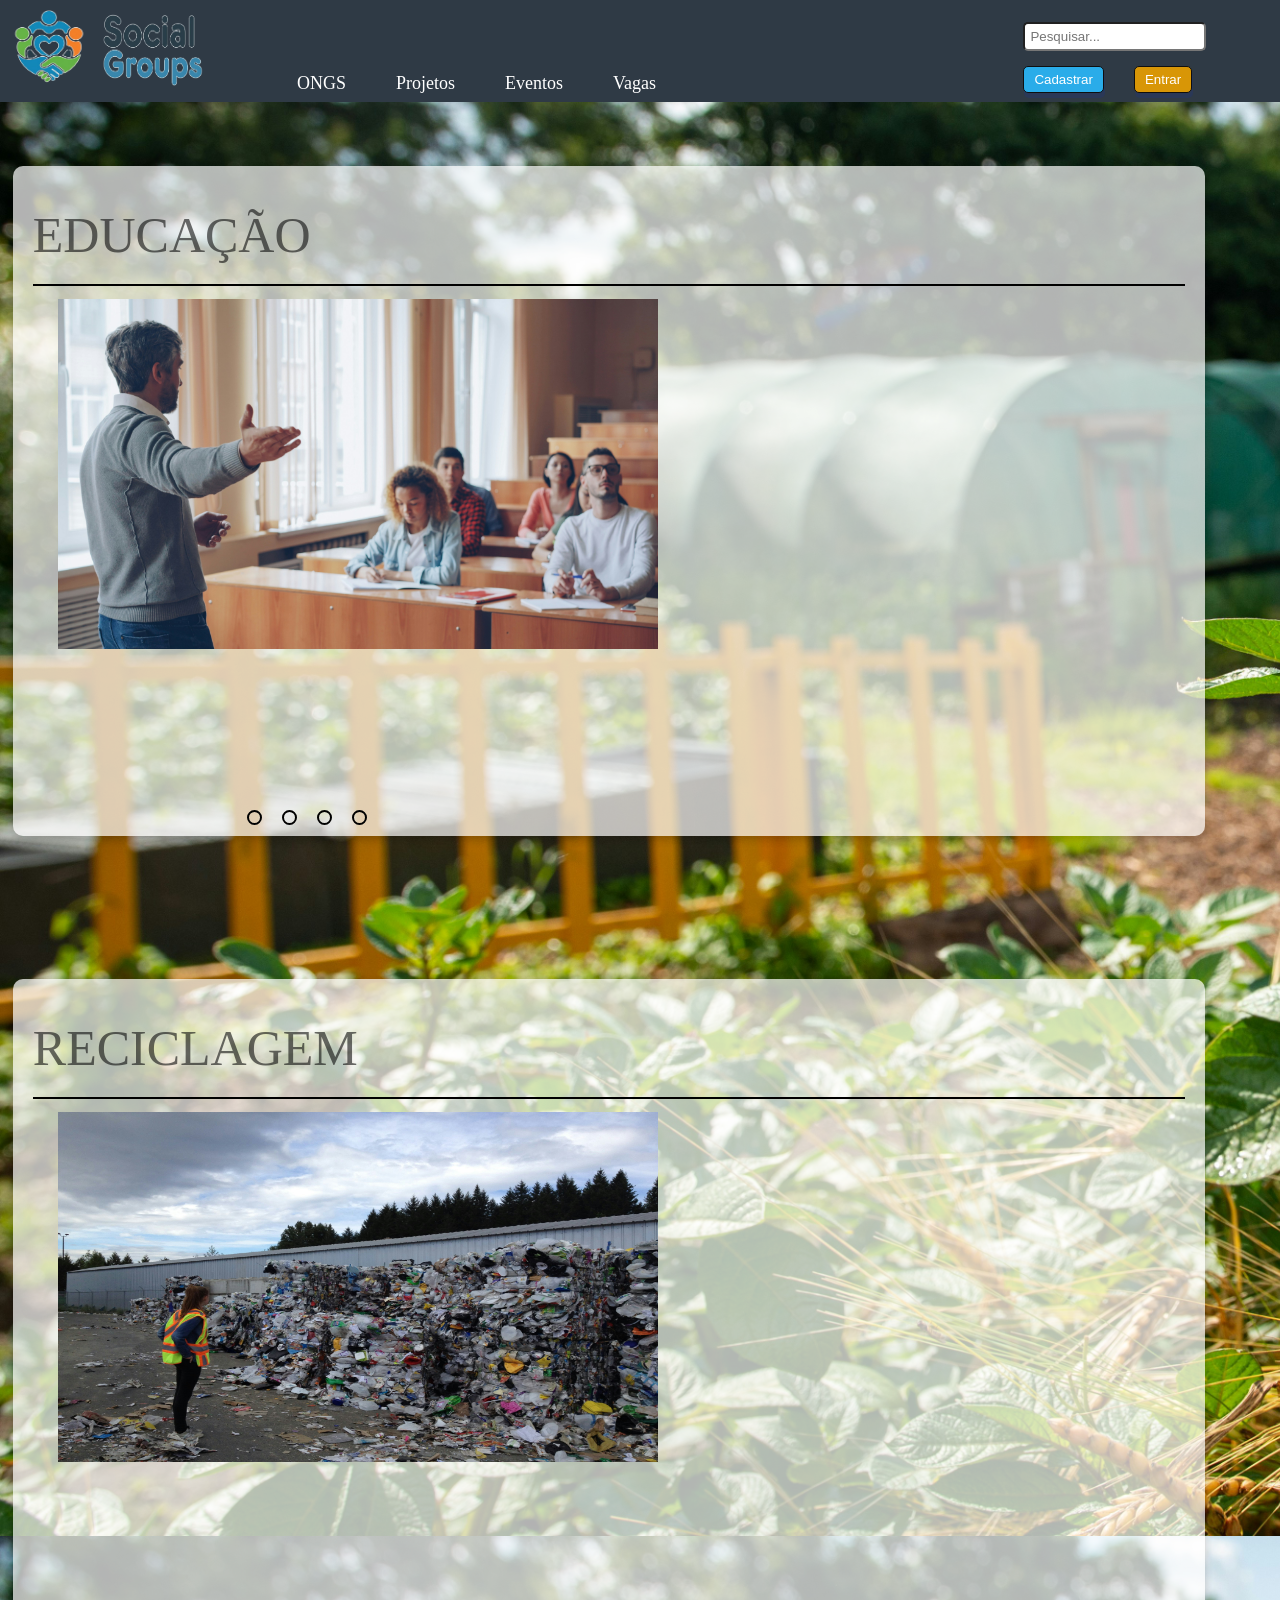
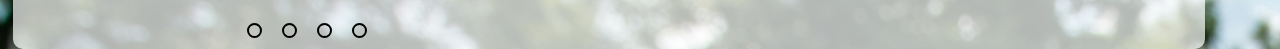
==== index.html @ 815abd20 "add as paginas de Ong e User já fiz o cadastro de Ong e user e direcionei para cada pagina respectiv" ====
<!DOCTYPE html>
<html lang="pt-BR">

<head>

    <meta charset="UTF-8">
    <meta name="viewport" content="width=device-width, initial-scale=1.0">
    <title>SocialGroups - Home</title>
    <link rel="stylesheet" href="css/style.css">
    <link rel="stylesheet" href="https://cdnjs.cloudflare.com/ajax/libs/animate.css/4.1.1/animate.min.css" />
    

</head>

<body>

    <!----------------------------- Header e Nav bar abaixo junto das logos e informações!!!------------------------------------------>

    <header>

        <nav class="topo">

            <img src="imagens/logo com borda.png" height="120px" width="95px" class="logo">
            <img src="imagens/logo escrita.png" height="90px" width="110px" class="logoescrita">

            <div class="informações">
                <ul class="lista">

                    <li><a href="Pages/ongs.html"> ONGS </a></li>
                    <li><a href="Pages/projetos.html"> Projetos </a></li>
                    <li><a href="Pages/eventos.html"> Eventos </a></li>
                    <li><a href="Pages/vagas.html"> Vagas </a></li>

                </ul>
            </div>

            <section class="barra-pesquisa">

                <input type="text" placeholder="Pesquisar..." id="pesquisa">

            </section>

            <!----------------------------- Header e Nav bar abaixo junto dos botões------------------------------------------>

            <div class="areaUsuario">

                <button class="Cadastrar" onclick="window.location.href='Pages/Cadastro.html'">Cadastrar</button>
                <button class="Entrar" onclick="window.location.href='Pages/Login.html'">Entrar</button>


            </div>

        </nav>

    </header>

    <!----------------------------- Conteudo Main abaixo junto com os slides!!!------------------------------------------>


    <main>

        <div class="conteudo">

            <p class="brilho"> Educação </p>

            <div id="bordainterna"> </div>



            <!--------radio buttons abaixo----------->

            <!--------Slides abaixo - Educação ----------->

            <div class="slider">


                <div class="Slides">


            <!--------radio buttons abaixo----------->       
            
                <input type="radio" name="radio-btn" id="radio1" checked>
                <input type="radio" name="radio-btn" id="radio2">
                <input type="radio" name="radio-btn" id="radio3">
                <input type="radio" name="radio-btn" id="radio4">


                    <div class="slide first">
                        <img src="imagens/educação slide.jpg" onclick="window.location.href='Pages/Educação.html'">
                    </div>

                    <div class="slide">
                        <img src="imagens/educação slide 2.jpg">
                    </div>

                    <div class="slide">
                        <img src="imagens/educação slide 3.jpg">
                    </div>

                    <div class="slide">
                        <img src="imagens/educação slide 4.jpg">
                    </div>

                </div>
            </div>

        


            

            <div class="auto-navigation">

                <div class="auto-btn1"></div>
                <div class="auto-btn2"></div>
                <div class="auto-btn3"></div>
                <div class="auto-btn4"></div>

            </div>

        </div>

        <div class="manual-navigation">

            <label for="radio1" class="manual-btn"></label>
            <label for="radio2" class="manual-btn"></label>
            <label for="radio3" class="manual-btn"></label>
            <label for="radio4" class="manual-btn"></label>

        </div>

        </div>
    </div>

            <!--------fim dos Slides acima -Educação----------->



            <!--------começo dos Slides abaixo -Reciclagem----------->
            
                <div class="conteudo2">

            <p class="brilho"> Reciclagem </p>

            <div id="bordainterna"> </div>




            <div class="slider">


                <div class="Slides">


            <!--------radio buttons abaixo----------->       
            
                <input type="radio" name="radio-btn" id="radio5" checked>
                <input type="radio" name="radio-btn" id="radio6">
                <input type="radio" name="radio-btn" id="radio7">
                <input type="radio" name="radio-btn" id="radio8">


                    <div class="slide first">
                        <img src="imagens/reciclagem 1.jpg" onclick="window.location.href='Pages/Educação.html'">
                    </div>

                    <div class="slide">
                        <img src="imagens/reciclagem 2.jpg">
                    </div>

                    <div class="slide">
                        <img src="imagens/reciclagem 3.jpg">
                    </div>

                    <div class="slide">
                        <img src="imagens/reciclagem 4.jpg">
                    </div>

                </div>
            </div>

        


            

            <div class="auto-navigation">

                <div class="auto-btn1"></div>
                <div class="auto-btn2"></div>
                <div class="auto-btn3"></div>
                <div class="auto-btn4"></div>

            </div>

        </div>

        <div class="manual-navigation2">

            <label for="radio5" class="manual-btn"></label>
            <label for="radio6" class="manual-btn"></label>
            <label for="radio7" class="manual-btn"></label>
            <label for="radio8" class="manual-btn"></label>

        </div>

        </div>
    </div>

    </main>




    <script src="js/script.js"></script>

</body>

</html>
---- css/style.css ----
body {
    margin: 0;
    padding: 0;
    background-image: url(../imagens/img\ principal.jpg);
    background-size: auto 90vw;
    height: 90vw;
}

@viewport {
    width: device-width;
    zoom: 1.0;
}

html {
    scroll-behavior: smooth;
}
/* Abaixo está o header junto da nav e a logo e as informações */

header .topo {
    border: 1px solid #2f3a45;
    width: auto;
    height: 100px;
    background-color: #2f3a45;
}


.topo .logoescrita {
    position: relative;
    bottom: 25px;

}

.topo .logo{
position: relative;
    bottom: 15px;


}

nav .lista {
    position: relative;
    bottom: 70px;
    margin-left: 600px;
    list-style: none;
    display: flex;
    gap: 80px;
    font-size: 18px; 

}

nav .lista a {
    text-decoration: none;
    color: rgb(255, 255, 255);

}

nav .lista a:hover {
    color: rgb(111, 154, 235);
    transition: 0.5s;
    cursor: pointer;
}

nav .Perfil {
    position: relative;
    margin-left: 70px;
    list-style: none;
    display: flex;
    gap: 10px;
    font-size: 15px; 
}

/* Abaixo está a barra de pesquisa da nav e botões */


section #pesquisa {
    position: relative;
    bottom: 160px;
    left: 80%;
    border-radius: 5px;
    padding: 5px;
}

nav .areaUsuario {
    position: relative;
    bottom: 145px;
    margin-left: 80%;
    display: flex;
    gap: 30px;
}

nav .areaUsuario button {
    padding: 5px 10px;
    background-color: #f8ebeb;
    color: #000000;
    border: 1px solid #0f0f0f;
    border-radius: 5px;
    cursor: pointer;
    box-shadow: 1px 5px 0px rgba(0, 47, 255, 0.1);
}

nav .areaUsuario .Entrar {
    background-color: #d89606;
    color: #fff;
}
nav .areaUsuario .Entrar:hover {
    background-color: #a5fcfcc0;
    transition: ease-in-out 0.5s;
    transition: 0.5s;
    transform: scale(1.1);
}

nav .areaUsuario .Cadastrar {
    background-color: #2aace9;
    color: #fff;
}
nav .areaUsuario .Cadastrar:hover {
    background-color: #073b77fd;
    transition: ease-in-out 0.5s;
    transition: 0.5s;
    transform: scale(1.1);
}

nav #areaUsuario {
    position: relative;
    bottom: 145px;
    margin-left: 80%;
    overflow-x: hidden;
    gap: 30px;
}

/* Conteudo principal abaixo !!*/

main .conteudo {
    position: relative;
    top: 5vw;
    left: 1vw;
    width: 96%;
    height: 70vh;
    background-color: rgba(255, 255, 255, 0.699);
    border-radius: 10px;
    box-shadow: 0px 4px 8px rgba(0, 0, 0, 0.2);
    padding: 20px;
    color: #fff;
    
}

main .brilho{
    color: white;
    animation: brilho 1.5s infinite alternate;
}

@keyframes brilho{
    from{
        text-shadow:
            0 0 5px #b9cfd3,
            0 0 10px #e1e9eb;
    }

    to{
        text-shadow:
            0 0 10px #d1d8da,
            0 0 20px #cfd5d6,
            0 0 40px #c7d8db,
            0 0 80px #00d9ff;
    }
}

main .brilho{
    transition: 0.3s;
}

main .brilho:hover{
    text-shadow:
        0 0 10px #00d9ff,
        0 0 20px #00d9ff,
        0 0 40px #00d9ff;
}

main .conteudo p {
    font-size: 50px;
    color: #0a0a0a98;
    text-align: start;
    margin-top: 20px;
    margin-bottom: 20px;
    margin-right: 20px;
    text-transform: uppercase;
}


main .conteudo #bordainterna {
    border: 1px solid #000000;
    height:auto

}


main .slider input{
display: none;
overflow: hidden;
}

main .Slides{
    margin-top: 1vw;
    margin-left: 2vw;
    display: flex;
    overflow: hidden;
}

main .slide{
    min-width: 100%;
    flex-shrink: 0;
}

main .slide img{
    width: 1000px;
    height: 500px;
}



main .manual-navigation2 {
    position: relative;
    top: 23vw;
    right: 26%;
    display: flex;
    justify-content: center;
    align-items: center;
    gap: 10px;

}

main .manual-btn {
    width: 15px !important;
    height: 15px !important;
    border: 2px solid #000;
    border-radius: 50% !important;
    padding: 0 !important;
    margin: 0 5px;
    box-sizing: border-box;
    float: left;
    transition: 1s;
}

main .manual-btn:hover{
background-color: #2aace9;
transition: 1.0s ease-in-out;

}

main .first{
    transition: 1s;
}

#radio1:checked ~ .first{
    margin-left: 0;
}

#radio2:checked ~ .first{
    margin-left: -100%;
}

#radio3:checked ~ .first{
    margin-left: -200%;
}

#radio4:checked ~ .first{
    margin-left: -300%;
}

/* Slides de Educação acima /* ----------------------------

/* Slides de Reciclagem abaixo */

main .conteudo2 {
    position: relative;
    top: 25vw;
    left: 1vw;
    width: 96%;
    height: 70vh;
    background-color: rgba(255, 255, 255, 0.699);
    border-radius: 10px;
    box-shadow: 0px 4px 8px rgba(0, 0, 0, 0.2);
    padding: 20px;
    color: #fff;
    
}

main .brilho{
    color: white;
    animation: brilho 1.5s infinite alternate;
}

@keyframes brilho{
    from{
        text-shadow:
            0 0 5px #b9cfd3,
            0 0 10px #e1e9eb;
    }

    to{
        text-shadow:
            0 0 10px #d1d8da,
            0 0 20px #cfd5d6,
            0 0 40px #c7d8db,
            0 0 80px #00d9ff;
    }
}

main .brilho{
    transition: 0.3s;
}

main .brilho:hover{
    text-shadow:
        0 0 10px #00d9ff,
        0 0 20px #00d9ff,
        0 0 40px #00d9ff;
}

main .conteudo2 p {
    font-size: 50px;
    color: #0a0a0a98;
    text-align: start;
    margin-top: 20px;
    margin-bottom: 20px;
    margin-right: 20px;
    text-transform: uppercase;
}


main .conteudo2 #bordainterna {
    border: 1px solid #000000;
    height:auto

}


main .slider input{
display: none;
overflow: hidden;
}

main .Slides{
    margin-top: 1vw;
    margin-left: 2vw;
    display: flex;
    overflow: hidden;
}

main .slide{
    min-width: 100%;
    flex-shrink: 0;
}

main .slide img{
    width: 1000px;
    height: 500px;
}



main .manual-navigation {
    position: relative;
    top: 3vw;
    right: 26%;
    display: flex;
    justify-content: center;
    align-items: center;
    gap: 10px;

}

main .manual-btn {
    width: 15px !important;
    height: 15px !important;
    border: 2px solid #000;
    border-radius: 50% !important;
    padding: 0 !important;
    margin: 0 5px;
    box-sizing: border-box;
    float: left;
    transition: 1s;
}

main .manual-btn:hover{
background-color: #2aace9;
transition: 1.0s ease-in-out;

}

main .first{
    transition: 1s;
}

#radio5:checked ~ .first{
    margin-left: 0;
}

#radio6:checked ~ .first{
    margin-left: -100%;
}

#radio7:checked ~ .first{
    margin-left: -200%;
}

#radio8:checked ~ .first{
    margin-left: -300%;
}






















/* Estilos aplicados apenas em celulares e tablets Abaixo --- telas até 1000px  e 1600px dps colocarei celulares*/



@media screen and (max-width:  1600px)  {

body {
    margin: 0;
    padding: 0;
    background-image: url(../imagens/img\ principal.jpg);
    background-size: auto 90vw;
    height: 60vw;
}


main .conteudo {
    position: relative;
    top: 5vw;
    left: 1vw;
    width: 96% auto;
    height: 70vh;
    background-color: rgba(255, 255, 255, 0.699);
    border-radius: 10px;
    box-shadow: 0px 4px 8px rgba(0, 0, 0, 0.2);
    padding: 20px;
    color: #fff;
    
}

main .conteudo {
    position: relative;
    top: 5vw;
    left: 15%;
    width: 96% auto;
    height: 70vh;
    background-color: rgba(255, 255, 255, 0.699);
    border-radius: 10px;
    box-shadow: 0px 4px 8px rgba(0, 0, 0, 0.2);
    padding: 20px;
    color: #fff;
    
}


main .slide img{
    width: 600px;
    height: 350px;
}





}





@media screen and (max-width: 1300px) {
    
body {
    margin: 0;
    padding: 0;
    background-image: url(../imagens/img\ principal.jpg);
    background-size: auto 120vw;
    height: 100vw auto;
}




    nav ul.lista {
    position: relative;
    bottom: 70px;
    margin-left: 20vw;
    list-style: none;
    display: flex;
    gap: 50px;
    font-size: 18px; 

}

main .slide img{
    width: 600px;
    height: 350px;
}

main .conteudo {
    position: relative;
    top: 5vw;
    left: 1vw;
    width: 90vw;
    height: 70vh;
    background-color: rgba(255, 255, 255, 0.699);
    border-radius: 10px;
    box-shadow: 0px 4px 8px rgba(0, 0, 0, 0.2);
    padding: 20px;
    color: #fff;
    
}

main .conteudo2 {
    position: relative;
    top: 15vw;
    left: 1vw;
    width: 90vw;
    height: 70vh;
    background-color: rgba(255, 255, 255, 0.699);
    border-radius: 10px;
    box-shadow: 0px 4px 8px rgba(0, 0, 0, 0.2);
    padding: 20px;
    color: #fff;
    
}

main .manual-navigation2 {
    position: relative;
    top: 13vw;
    right: 26%;
    display: flex;
    justify-content: center;
    align-items: center;
    gap: 10px;

}


}
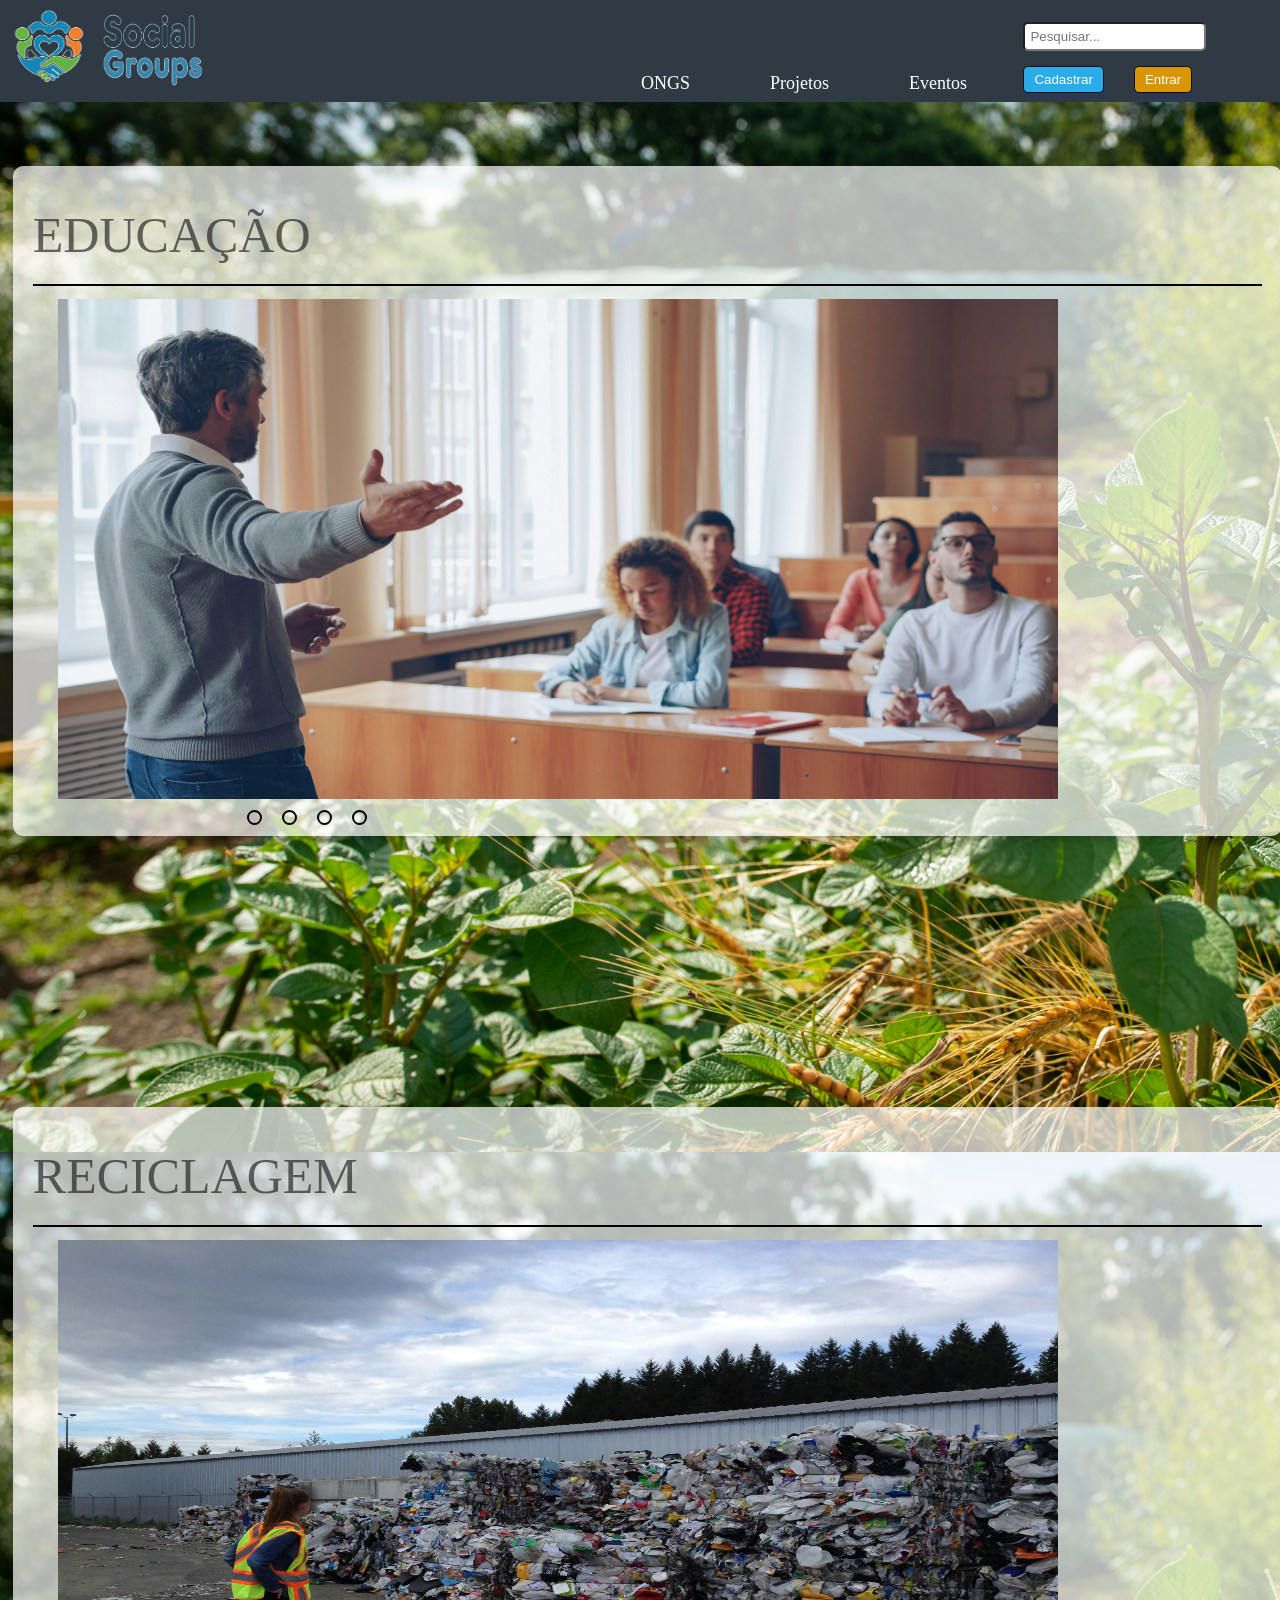
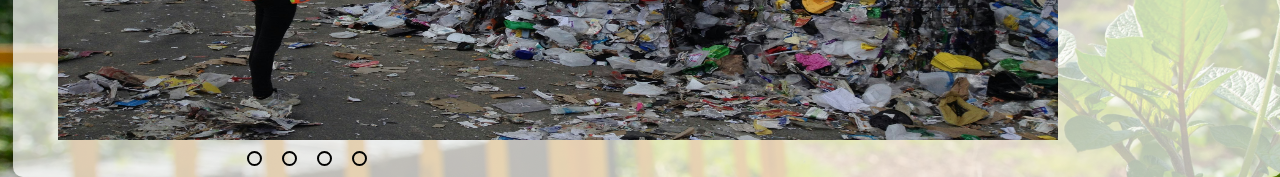
==== commit d936d753: "adicionando responsividade para mobiles" ====
--- a/index.html
+++ b/index.html
@@ -34,6 +34,21 @@
                 </ul>
             </div>
 
+            <div class="menu-mobile">
+
+    <button id="menuBtn" class="menu-btn">
+        ☰
+    </button>
+
+    <ul id="menuLista" class="menu-lista">
+        <li><a href="Pages/ongs.html">ONGs</a></li>
+        <li><a href="Pages/projetos.html">Projetos</a></li>
+        <li><a href="Pages/eventos.html">Eventos</a></li>
+        <li><a href="Pages/vagas.html">Vagas</a></li>
+    </ul>
+
+</div>
+
             <section class="barra-pesquisa">
 
                 <input type="text" placeholder="Pesquisar..." id="pesquisa">
--- a/css/style.css
+++ b/css/style.css
@@ -408,153 +408,216 @@
     margin-left: -300%;
 }
 
-
-
-
-
-
-
-
-
-
-
-
-
-
-
-
-
-
-
-
-
-
-/* Estilos aplicados apenas em celulares e tablets Abaixo --- telas até 1000px  e 1600px dps colocarei celulares*/
-
-
-
-@media screen and (max-width:  1600px)  {
-
-body {
-    margin: 0;
-    padding: 0;
-    background-image: url(../imagens/img\ principal.jpg);
-    background-size: auto 90vw;
-    height: 60vw;
-}
-
-
-main .conteudo {
-    position: relative;
-    top: 5vw;
-    left: 1vw;
-    width: 96% auto;
-    height: 70vh;
-    background-color: rgba(255, 255, 255, 0.699);
-    border-radius: 10px;
-    box-shadow: 0px 4px 8px rgba(0, 0, 0, 0.2);
-    padding: 20px;
-    color: #fff;
+.menu-mobile{
+display: none;
+}
+
+
+
+/* Estilos aplicados apenas em celulares Abaixo --- telas até 800 px */
+
+
+@media screen and (max-width: 800px) {
+
+    body {
+    background-image: url("../imagens/img principal.jpg");
+    }
+
+    /* HEADER */
+
+    header .topo {
+        height: 45vw;
+        display: flex;
+        flex-direction: column;
+        align-items: center;
+        padding: 15px 0;
+    }
+
+    .topo .logo {
+        position: relative;
+        bottom: 9vw;
+        width: 70px;
+        height: auto;
+    }
+
+    .topo .logoescrita {
+        position: relative;
+        bottom: 30vw;
+        margin-right: 59vw;
+        width: 90px;
+        height: auto;
+    }
+
+/*---------Abaixo o menu mobile -----*/
+
+nav .menu-lista{
+    display: none;
+}
+
+
+.menu-mobile{
+display: block;
+position: absolute;
+top: 20px;
+right: 20px;
+}
+
+
+.menu-btn{
+background: #2aace9;
+color: white;
+border: none;
+font-size: 28px;
+padding: 8px 15px;
+border-radius: 10px;
+cursor: pointer;
+transition: 0.3s;
+}
+
+
+.menu-btn:hover{
+background: #073b77;
+transform: scale(1.1);
+}
+
+
+.menu-lista{
+display: none;
+list-style: none;
+padding: 0;
+margin-top: 10px;
+background: #2f3a45;
+border-radius: 10px;
+overflow: hidden;
+box-shadow: 0 5px 15px rgba(0,0,0,.3);
+}
+
+
+.menu-lista li a{
+display: block;
+color: white;
+text-decoration: none;
+padding: 15px 30px;
+transition: 0.3s;
+}
+
+
+.menu-lista li a:hover{
+background: #2aace9;
+}
+
+
+.menu-lista.ativo{
+display: block;
+animation: aparecer 0.3s ease;
+}
+
+
+.lista{
+display: none !important;
+}
+
+@keyframes aparecer{
+    from{
+        opacity: 0;
+        transform: translateY(-10px);
+    }
+
+    to{
+        opacity: 1;
+        transform: translateY(0);
+    }
+}
+
+/*---------acima o menu mobile -----*/
+
+    nav .lista {
+        margin-left: 0;
+        position: static;
+        flex-wrap: wrap;
+        justify-content: center;
+        gap: 15px;
+        padding: 0;
+        margin-top: 15px;
+        font-size: 15px;
+    }
+
+    nav .barra-pesquisa {
+    overflow: hidden;
+    }
+
+    nav .areaUsuario {
+        position: relative;
+        right: 250px;
+        margin-top: 110px;
+        gap: 15px;
     
-}
-
-main .conteudo {
-    position: relative;
-    top: 5vw;
-    left: 15%;
-    width: 96% auto;
-    height: 70vh;
-    background-color: rgba(255, 255, 255, 0.699);
-    border-radius: 10px;
-    box-shadow: 0px 4px 8px rgba(0, 0, 0, 0.2);
-    padding: 20px;
-    color: #fff;
-    
-}
-
-
-main .slide img{
-    width: 600px;
-    height: 350px;
-}
-
-
-
-
-
-}
-
-
-
-
-
-@media screen and (max-width: 1300px) {
-    
-body {
-    margin: 0;
-    padding: 0;
-    background-image: url(../imagens/img\ principal.jpg);
-    background-size: auto 120vw;
-    height: 100vw auto;
-}
-
-
-
-
-    nav ul.lista {
-    position: relative;
-    bottom: 70px;
-    margin-left: 20vw;
-    list-style: none;
-    display: flex;
-    gap: 50px;
-    font-size: 18px; 
-
-}
-
-main .slide img{
-    width: 600px;
-    height: 350px;
-}
-
-main .conteudo {
-    position: relative;
-    top: 5vw;
-    left: 1vw;
-    width: 90vw;
-    height: 70vh;
-    background-color: rgba(255, 255, 255, 0.699);
-    border-radius: 10px;
-    box-shadow: 0px 4px 8px rgba(0, 0, 0, 0.2);
-    padding: 20px;
-    color: #fff;
-    
-}
-
-main .conteudo2 {
-    position: relative;
-    top: 15vw;
-    left: 1vw;
-    width: 90vw;
-    height: 70vh;
-    background-color: rgba(255, 255, 255, 0.699);
-    border-radius: 10px;
-    box-shadow: 0px 4px 8px rgba(0, 0, 0, 0.2);
-    padding: 20px;
-    color: #fff;
-    
-}
-
-main .manual-navigation2 {
-    position: relative;
-    top: 13vw;
-    right: 26%;
-    display: flex;
-    justify-content: center;
-    align-items: center;
-    gap: 10px;
-
-}
-
-
-}+    }
+
+    /* CONTEÚDO */
+
+    main .conteudo,
+    main .conteudo2 {
+        width: 50%;
+        height: auto;
+        left: 0;
+        margin: 20px auto;
+        padding: 15px;
+    }
+
+    main .conteudo {
+        top: 0;
+    }
+
+    main .conteudo2 {
+        top: 0;
+    }
+
+    main .conteudo p,
+    main .conteudo2 p {
+        font-size: 28px;
+        text-align: center;
+    }
+
+    main #bordainterna{
+
+        width: 200px;
+        height: 200px;
+    }
+
+    /* SLIDER */
+
+    main .Slides {
+        margin: 15px 0;
+    }
+
+    main .Slides img {
+        width: 40%;
+        
+        border-radius: 10px;
+    }
+
+    /* BOTÕES DE NAVEGAÇÃO */
+
+    main .manual-navigation {
+        position: relative;
+        margin-top: 15px;
+        justify-content: center;
+    }
+
+    main .manual-navigation2{
+        position: relative;
+        bottom: 2000px;
+        justify-content: center;
+
+
+    }
+
+    main .manual-btn {
+        width: 12px !important;
+        height: 12px !important;
+    }
+
+
+}
+
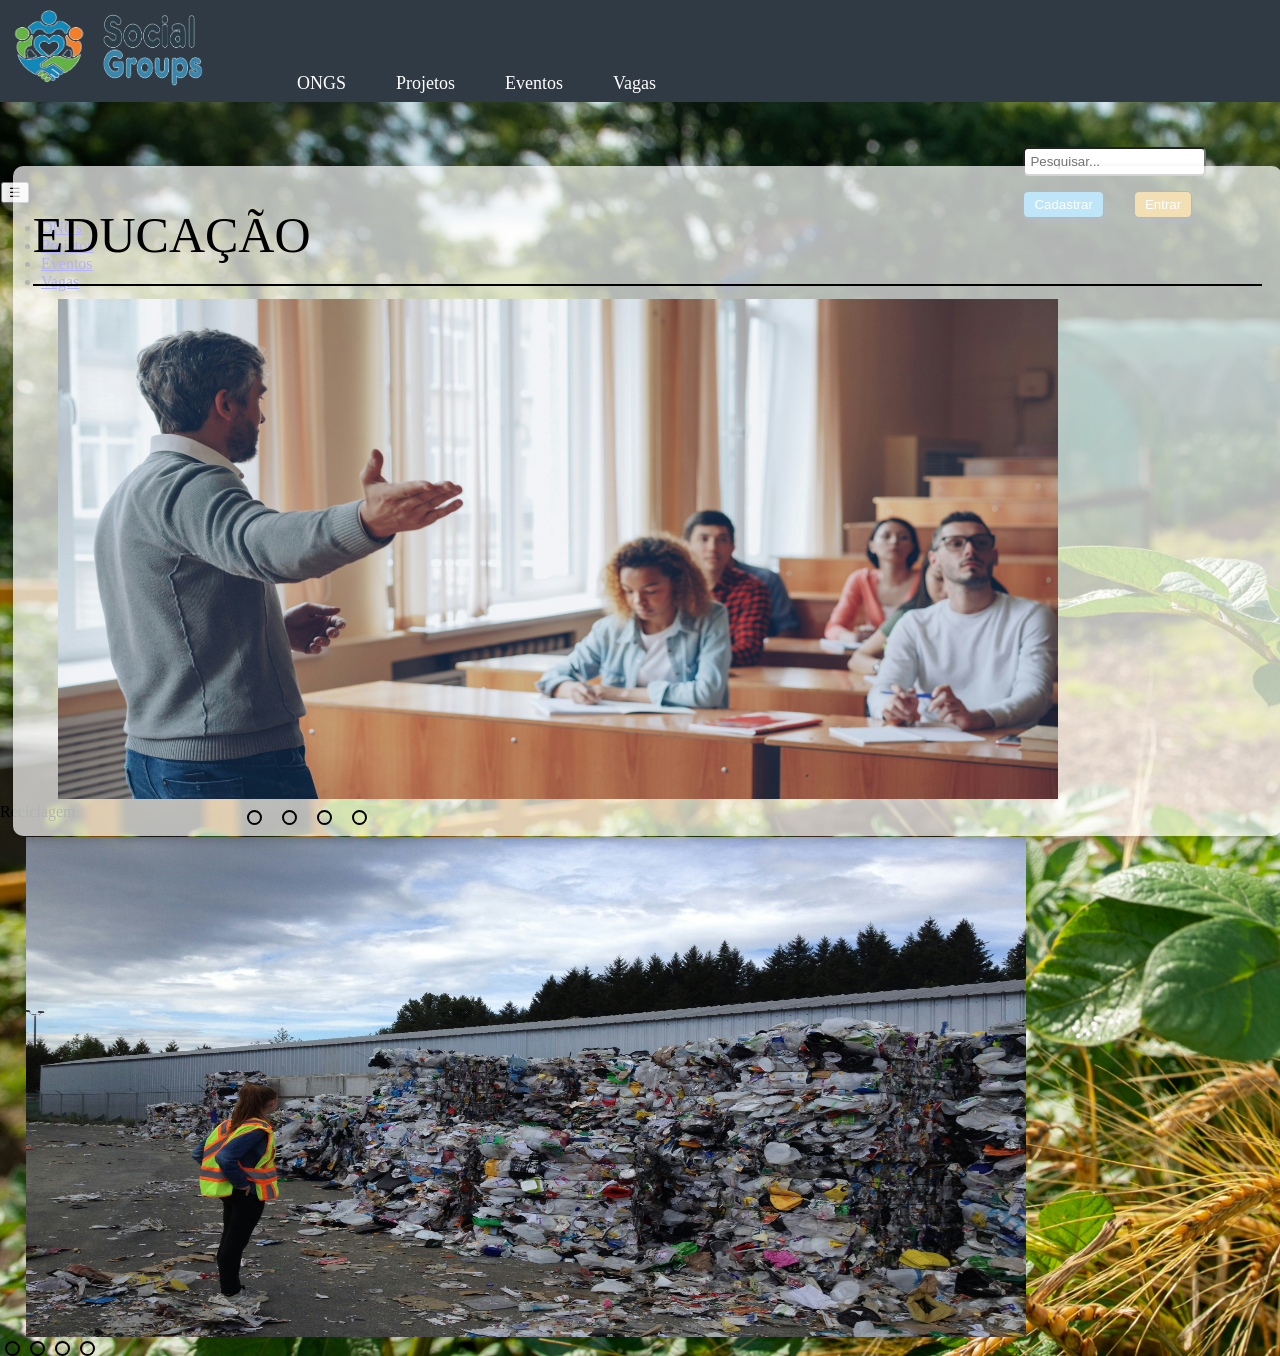
==== commit ba759dcd: "pagina educação 80% feita (desktop e mobile ao clicar em dos slides do carrosel educação vc é direci" ====
--- a/index.html
+++ b/index.html
@@ -105,15 +105,15 @@
                     </div>
 
                     <div class="slide">
-                        <img src="imagens/educação slide 2.jpg">
-                    </div>
-
-                    <div class="slide">
-                        <img src="imagens/educação slide 3.jpg">
-                    </div>
-
-                    <div class="slide">
-                        <img src="imagens/educação slide 4.jpg">
+                        <img src="imagens/educação slide 2.jpg" onclick="window.location.href='Pages/Educação.html'" >
+                    </div>
+
+                    <div class="slide">
+                        <img src="imagens/educação slide 3.jpg" onclick="window.location.href='Pages/Educação.html'">
+                    </div>
+
+                    <div class="slide">
+                        <img src="imagens/educação slide 4.jpg" onclick="window.location.href='Pages/Educação.html'">
                     </div>
 
                 </div>
--- a/css/style.css
+++ b/css/style.css
@@ -2,8 +2,7 @@
     margin: 0;
     padding: 0;
     background-image: url(../imagens/img\ principal.jpg);
-    background-size: auto 90vw;
-    height: 90vw;
+    background-size: cover;
 }
 
 @viewport {
@@ -144,41 +143,10 @@
     
 }
 
-main .brilho{
-    color: white;
-    animation: brilho 1.5s infinite alternate;
-}
-
-@keyframes brilho{
-    from{
-        text-shadow:
-            0 0 5px #b9cfd3,
-            0 0 10px #e1e9eb;
-    }
-
-    to{
-        text-shadow:
-            0 0 10px #d1d8da,
-            0 0 20px #cfd5d6,
-            0 0 40px #c7d8db,
-            0 0 80px #00d9ff;
-    }
-}
-
-main .brilho{
-    transition: 0.3s;
-}
-
-main .brilho:hover{
-    text-shadow:
-        0 0 10px #00d9ff,
-        0 0 20px #00d9ff,
-        0 0 40px #00d9ff;
-}
 
 main .conteudo p {
     font-size: 50px;
-    color: #0a0a0a98;
+    color: #000000;
     text-align: start;
     margin-top: 20px;
     margin-bottom: 20px;
@@ -218,9 +186,9 @@
 
 
 
-main .manual-navigation2 {
-    position: relative;
-    top: 23vw;
+main .manual-navigation {
+    position: relative;
+    top: 3vw;
     right: 26%;
     display: flex;
     justify-content: center;
@@ -267,357 +235,76 @@
     margin-left: -300%;
 }
 
-/* Slides de Educação acima /* ----------------------------
-
-/* Slides de Reciclagem abaixo */
-
-main .conteudo2 {
-    position: relative;
-    top: 25vw;
-    left: 1vw;
-    width: 96%;
-    height: 70vh;
-    background-color: rgba(255, 255, 255, 0.699);
-    border-radius: 10px;
-    box-shadow: 0px 4px 8px rgba(0, 0, 0, 0.2);
-    padding: 20px;
-    color: #fff;
+/* Estilos aplicados apenas em celulares e tablets Abaixo --- telas até 1000px */
+
+
+
+
+@media screen and (max-width: 1300px) {
     
-}
-
-main .brilho{
-    color: white;
-    animation: brilho 1.5s infinite alternate;
-}
-
-@keyframes brilho{
-    from{
-        text-shadow:
-            0 0 5px #b9cfd3,
-            0 0 10px #e1e9eb;
-    }
-
-    to{
-        text-shadow:
-            0 0 10px #d1d8da,
-            0 0 20px #cfd5d6,
-            0 0 40px #c7d8db,
-            0 0 80px #00d9ff;
-    }
-}
-
-main .brilho{
-    transition: 0.3s;
-}
-
-main .brilho:hover{
-    text-shadow:
-        0 0 10px #00d9ff,
-        0 0 20px #00d9ff,
-        0 0 40px #00d9ff;
-}
-
-main .conteudo2 p {
-    font-size: 50px;
-    color: #0a0a0a98;
-    text-align: start;
-    margin-top: 20px;
-    margin-bottom: 20px;
-    margin-right: 20px;
-    text-transform: uppercase;
-}
-
-
-main .conteudo2 #bordainterna {
-    border: 1px solid #000000;
-    height:auto
-
-}
-
-
-main .slider input{
-display: none;
-overflow: hidden;
-}
-
-main .Slides{
-    margin-top: 1vw;
-    margin-left: 2vw;
-    display: flex;
-    overflow: hidden;
-}
-
-main .slide{
-    min-width: 100%;
-    flex-shrink: 0;
-}
-
-main .slide img{
-    width: 1000px;
-    height: 500px;
-}
-
-
-
-main .manual-navigation {
-    position: relative;
-    top: 3vw;
-    right: 26%;
-    display: flex;
-    justify-content: center;
-    align-items: center;
-    gap: 10px;
-
-}
-
-main .manual-btn {
-    width: 15px !important;
-    height: 15px !important;
-    border: 2px solid #000;
-    border-radius: 50% !important;
-    padding: 0 !important;
-    margin: 0 5px;
-    box-sizing: border-box;
-    float: left;
-    transition: 1s;
-}
-
-main .manual-btn:hover{
-background-color: #2aace9;
-transition: 1.0s ease-in-out;
-
-}
-
-main .first{
-    transition: 1s;
-}
-
-#radio5:checked ~ .first{
-    margin-left: 0;
-}
-
-#radio6:checked ~ .first{
-    margin-left: -100%;
-}
-
-#radio7:checked ~ .first{
-    margin-left: -200%;
-}
-
-#radio8:checked ~ .first{
-    margin-left: -300%;
-}
-
-.menu-mobile{
-display: none;
-}
-
-
-
-/* Estilos aplicados apenas em celulares Abaixo --- telas até 800 px */
-
-
-@media screen and (max-width: 800px) {
-
-    body {
-    background-image: url("../imagens/img principal.jpg");
-    }
-
-    /* HEADER */
-
-    header .topo {
-        height: 45vw;
-        display: flex;
-        flex-direction: column;
-        align-items: center;
-        padding: 15px 0;
-    }
-
-    .topo .logo {
-        position: relative;
-        bottom: 9vw;
-        width: 70px;
-        height: auto;
-    }
-
-    .topo .logoescrita {
-        position: relative;
-        bottom: 30vw;
-        margin-right: 59vw;
-        width: 90px;
-        height: auto;
-    }
-
-/*---------Abaixo o menu mobile -----*/
-
-nav .menu-lista{
-    display: none;
-}
-
-
-.menu-mobile{
-display: block;
-position: absolute;
-top: 20px;
-right: 20px;
-}
-
-
-.menu-btn{
-background: #2aace9;
-color: white;
-border: none;
-font-size: 28px;
-padding: 8px 15px;
-border-radius: 10px;
-cursor: pointer;
-transition: 0.3s;
-}
-
-
-.menu-btn:hover{
-background: #073b77;
-transform: scale(1.1);
-}
-
-
-.menu-lista{
-display: none;
-list-style: none;
-padding: 0;
-margin-top: 10px;
-background: #2f3a45;
-border-radius: 10px;
-overflow: hidden;
-box-shadow: 0 5px 15px rgba(0,0,0,.3);
-}
-
-
-.menu-lista li a{
-display: block;
-color: white;
-text-decoration: none;
-padding: 15px 30px;
-transition: 0.3s;
-}
-
-
-.menu-lista li a:hover{
-background: #2aace9;
-}
-
-
-.menu-lista.ativo{
-display: block;
-animation: aparecer 0.3s ease;
-}
-
-
-.lista{
-display: none !important;
-}
-
-@keyframes aparecer{
-    from{
-        opacity: 0;
-        transform: translateY(-10px);
-    }
-
-    to{
-        opacity: 1;
-        transform: translateY(0);
-    }
-}
-
-/*---------acima o menu mobile -----*/
-
-    nav .lista {
-        margin-left: 0;
-        position: static;
-        flex-wrap: wrap;
-        justify-content: center;
-        gap: 15px;
-        padding: 0;
-        margin-top: 15px;
-        font-size: 15px;
-    }
-
-    nav .barra-pesquisa {
-    overflow: hidden;
-    }
-
-    nav .areaUsuario {
-        position: relative;
-        right: 250px;
-        margin-top: 110px;
-        gap: 15px;
-    
-    }
-
-    /* CONTEÚDO */
-
-    main .conteudo,
-    main .conteudo2 {
-        width: 50%;
-        height: auto;
-        left: 0;
-        margin: 20px auto;
-        padding: 15px;
-    }
-
-    main .conteudo {
-        top: 0;
-    }
-
-    main .conteudo2 {
-        top: 0;
-    }
-
-    main .conteudo p,
-    main .conteudo2 p {
-        font-size: 28px;
-        text-align: center;
-    }
-
-    main #bordainterna{
-
-        width: 200px;
-        height: 200px;
-    }
-
-    /* SLIDER */
-
-    main .Slides {
-        margin: 15px 0;
-    }
-
-    main .Slides img {
-        width: 40%;
-        
-        border-radius: 10px;
-    }
-
-    /* BOTÕES DE NAVEGAÇÃO */
-
-    main .manual-navigation {
-        position: relative;
-        margin-top: 15px;
-        justify-content: center;
-    }
-
-    main .manual-navigation2{
-        position: relative;
-        bottom: 2000px;
-        justify-content: center;
-
-
-    }
-
-    main .manual-btn {
-        width: 12px !important;
-        height: 12px !important;
-    }
-
-
-}
-
+    nav ul.lista {
+    position: relative;
+    bottom: 70px;
+    margin-left: 20vw;
+    list-style: none;
+    display: flex;
+    gap: 50px;
+    font-size: 18px; 
+
+}
+}
+/*Espaço especifico da pagina vagas*/
+
+.main_vaga {
+  max-width: 1100px;
+  margin: 0 auto;
+  padding: 40px 20px;
+}
+
+.contagem {
+  font-size: 16px;
+  margin-bottom: 25px;
+}
+
+.vaga {
+  display: flex;
+  justify-content: space-between;
+  align-items: center;
+  padding: 20px 0;
+  border-bottom: 1px solid #ddd;
+}
+
+.vaga img {
+  width: 100px;
+  height: 100px;
+  object-fit: cover;
+  border-radius: 12px;
+  margin-right: 25px;
+}
+
+.texto {
+  flex: 1;
+}
+
+.texto p {
+  color: #666;
+  margin: 6px 0 10px;
+}
+
+.local {
+  font-size: 13px;
+  margin-right: 15px;
+}
+
+.categoria {
+  background: #8cc152;
+  font-size: 12px;
+  padding: 2px 12px;
+  border-radius: 20px;
+}
+
+/* Rodapé */
+.footer_vaga {
+  background: #2c3a47;
+  height: 150px;
+}
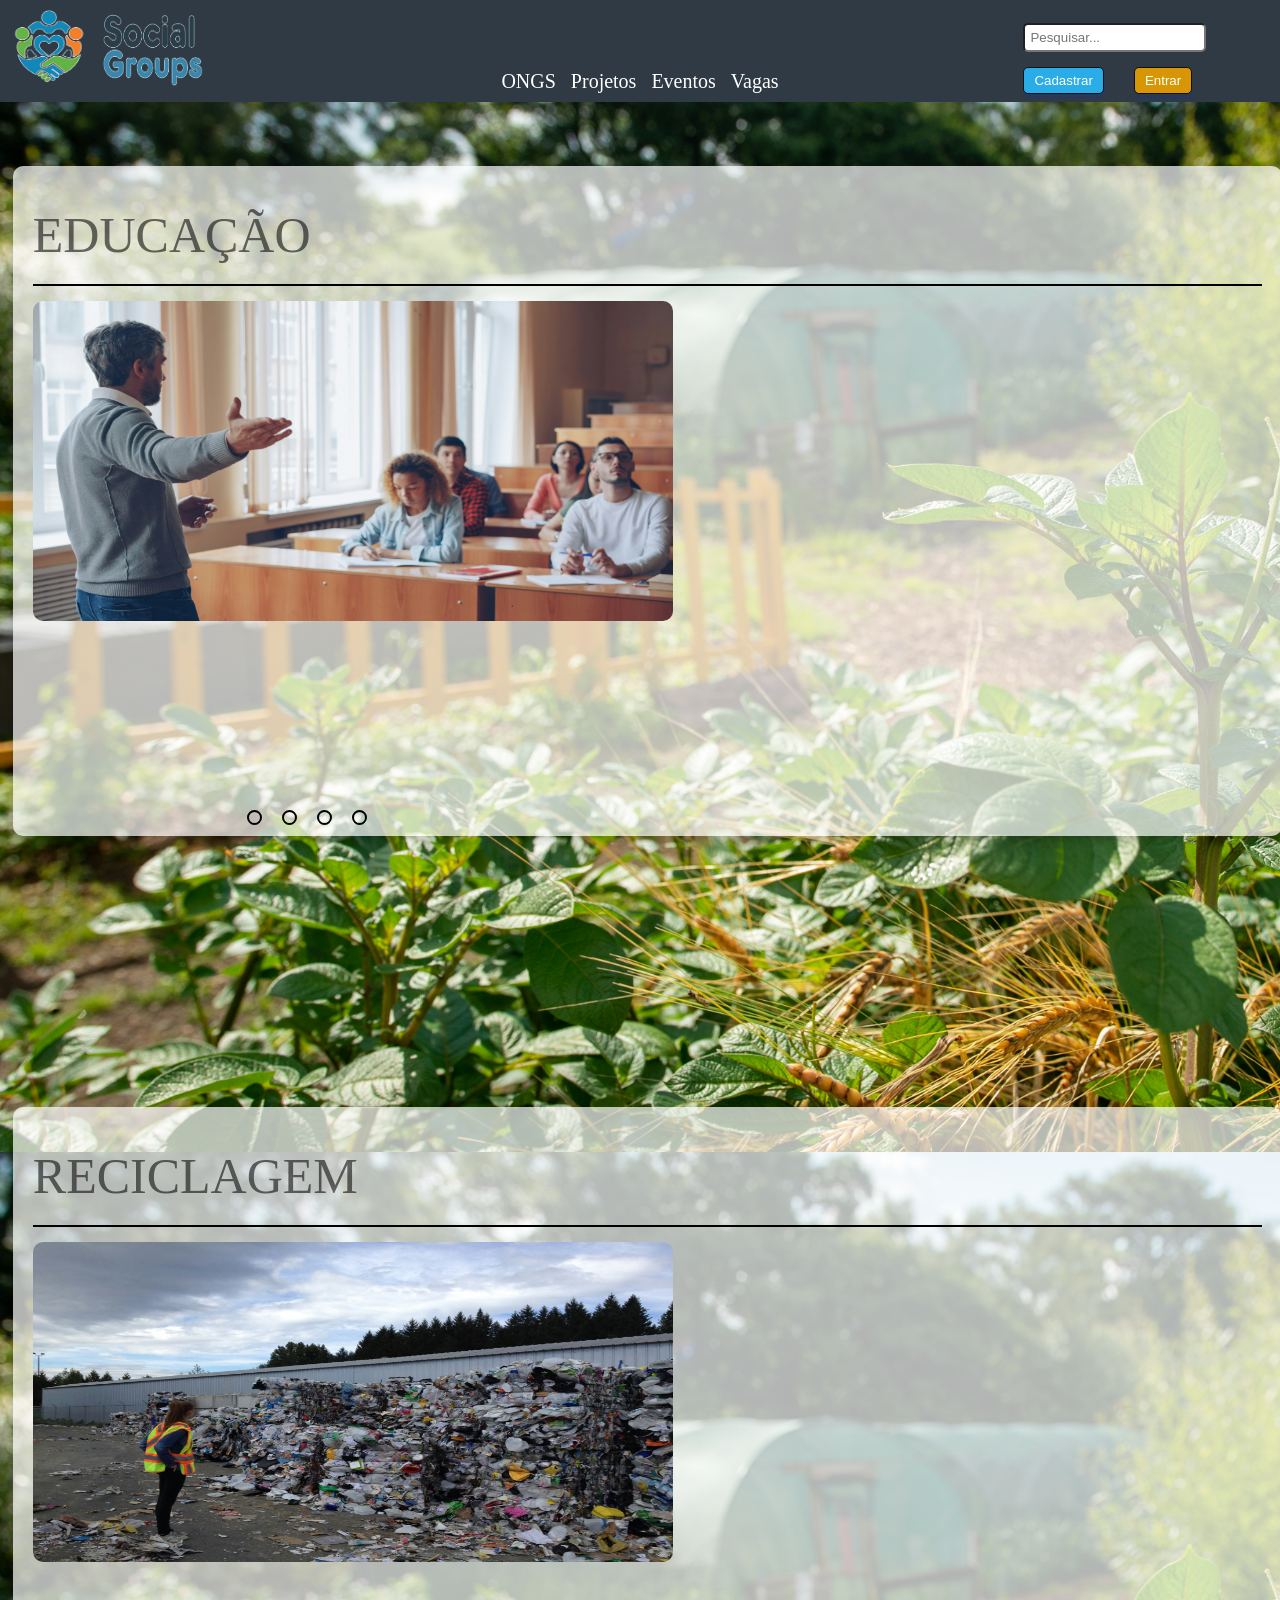
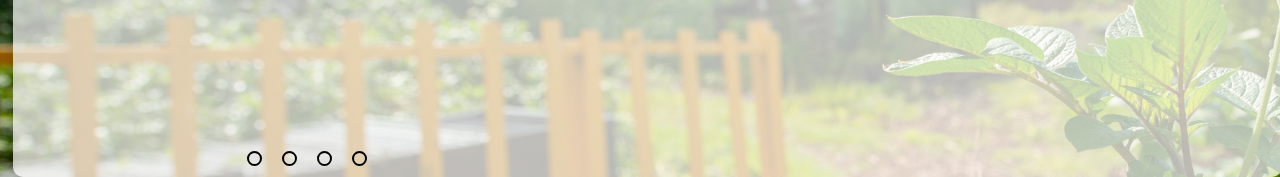
==== commit 1471d314: "pagina principal 100% completa responsiva para desktop e mobile" ====
--- a/index.html
+++ b/index.html
@@ -177,19 +177,19 @@
 
 
                     <div class="slide first">
-                        <img src="imagens/reciclagem 1.jpg" onclick="window.location.href='Pages/Educação.html'">
-                    </div>
-
-                    <div class="slide">
-                        <img src="imagens/reciclagem 2.jpg">
-                    </div>
-
-                    <div class="slide">
-                        <img src="imagens/reciclagem 3.jpg">
-                    </div>
-
-                    <div class="slide">
-                        <img src="imagens/reciclagem 4.jpg">
+                        <img src="imagens/reciclagem 1.jpg" onclick="window.location.href='../Pages/Reciclagem.html'">
+                    </div>
+
+                    <div class="slide">
+                        <img src="imagens/reciclagem 2.jpg" onclick="window.location.href='../Pages/Reciclagem.html'">
+                    </div>
+
+                    <div class="slide">
+                        <img src="imagens/reciclagem 3.jpg" onclick="window.location.href='../Pages/Reciclagem.html'">
+                    </div>
+
+                    <div class="slide">
+                        <img src="imagens/reciclagem 4.jpg" onclick="window.location.href='../Pages/Reciclagem.html'">
                     </div>
 
                 </div>
--- a/css/style.css
+++ b/css/style.css
@@ -2,7 +2,8 @@
     margin: 0;
     padding: 0;
     background-image: url(../imagens/img\ principal.jpg);
-    background-size: cover;
+    background-size: auto 90vw;
+    height: 90vw;
 }
 
 @viewport {
@@ -13,6 +14,7 @@
 html {
     scroll-behavior: smooth;
 }
+
 /* Abaixo está o header junto da nav e a logo e as informações */
 
 header .topo {
@@ -29,8 +31,8 @@
 
 }
 
-.topo .logo{
-position: relative;
+.topo .logo {
+    position: relative;
     bottom: 15px;
 
 
@@ -43,7 +45,7 @@
     list-style: none;
     display: flex;
     gap: 80px;
-    font-size: 18px; 
+    font-size: 18px;
 
 }
 
@@ -65,7 +67,7 @@
     list-style: none;
     display: flex;
     gap: 10px;
-    font-size: 15px; 
+    font-size: 15px;
 }
 
 /* Abaixo está a barra de pesquisa da nav e botões */
@@ -101,6 +103,7 @@
     background-color: #d89606;
     color: #fff;
 }
+
 nav .areaUsuario .Entrar:hover {
     background-color: #a5fcfcc0;
     transition: ease-in-out 0.5s;
@@ -112,6 +115,7 @@
     background-color: #2aace9;
     color: #fff;
 }
+
 nav .areaUsuario .Cadastrar:hover {
     background-color: #073b77fd;
     transition: ease-in-out 0.5s;
@@ -140,13 +144,44 @@
     box-shadow: 0px 4px 8px rgba(0, 0, 0, 0.2);
     padding: 20px;
     color: #fff;
-    
-}
-
+
+}
+
+main .brilho {
+    color: white;
+    animation: brilho 1.5s infinite alternate;
+}
+
+@keyframes brilho {
+    from {
+        text-shadow:
+            0 0 5px #b9cfd3,
+            0 0 10px #e1e9eb;
+    }
+
+    to {
+        text-shadow:
+            0 0 10px #d1d8da,
+            0 0 20px #cfd5d6,
+            0 0 40px #c7d8db,
+            0 0 80px #00d9ff;
+    }
+}
+
+main .brilho {
+    transition: 0.3s;
+}
+
+main .brilho:hover {
+    text-shadow:
+        0 0 10px #00d9ff,
+        0 0 20px #00d9ff,
+        0 0 40px #00d9ff;
+}
 
 main .conteudo p {
     font-size: 50px;
-    color: #000000;
+    color: #0a0a0a98;
     text-align: start;
     margin-top: 20px;
     margin-bottom: 20px;
@@ -157,38 +192,37 @@
 
 main .conteudo #bordainterna {
     border: 1px solid #000000;
-    height:auto
-
-}
-
-
-main .slider input{
-display: none;
-overflow: hidden;
-}
-
-main .Slides{
+    height: auto
+}
+
+
+main .slider input {
+    display: none;
+    overflow: hidden;
+}
+
+main .Slides {
     margin-top: 1vw;
     margin-left: 2vw;
     display: flex;
     overflow: hidden;
 }
 
-main .slide{
+main .slide {
     min-width: 100%;
     flex-shrink: 0;
 }
 
-main .slide img{
+main .slide img {
     width: 1000px;
     height: 500px;
 }
 
 
 
-main .manual-navigation {
-    position: relative;
-    top: 3vw;
+main .manual-navigation2 {
+    position: relative;
+    top: 23vw;
     right: 26%;
     display: flex;
     justify-content: center;
@@ -209,102 +243,428 @@
     transition: 1s;
 }
 
-main .manual-btn:hover{
-background-color: #2aace9;
-transition: 1.0s ease-in-out;
-
-}
-
-main .first{
+main .manual-btn:hover {
+    background-color: #2aace9;
+    transition: 1.0s ease-in-out;
+
+}
+
+main .first {
     transition: 1s;
 }
 
-#radio1:checked ~ .first{
+#radio1:checked~.first {
     margin-left: 0;
 }
 
-#radio2:checked ~ .first{
+#radio2:checked~.first {
     margin-left: -100%;
 }
 
-#radio3:checked ~ .first{
+#radio3:checked~.first {
     margin-left: -200%;
 }
 
-#radio4:checked ~ .first{
+#radio4:checked~.first {
     margin-left: -300%;
 }
 
-/* Estilos aplicados apenas em celulares e tablets Abaixo --- telas até 1000px */
-
-
-
-
-@media screen and (max-width: 1300px) {
-    
-    nav ul.lista {
-    position: relative;
-    bottom: 70px;
-    margin-left: 20vw;
-    list-style: none;
+/* Slides de Educação acima /* ----------------------------
+
+/* Slides de Reciclagem abaixo */
+
+main .conteudo2 {
+    position: relative;
+    top: 25vw;
+    left: 1vw;
+    width: 96%;
+    height: 70vh;
+    background-color: rgba(255, 255, 255, 0.699);
+    border-radius: 10px;
+    box-shadow: 0px 4px 8px rgba(0, 0, 0, 0.2);
+    padding: 20px;
+    color: #fff;
+
+}
+
+main .brilho {
+    color: white;
+    animation: brilho 1.5s infinite alternate;
+}
+
+@keyframes brilho {
+    from {
+        text-shadow:
+            0 0 5px #b9cfd3,
+            0 0 10px #e1e9eb;
+    }
+
+    to {
+        text-shadow:
+            0 0 10px #d1d8da,
+            0 0 20px #cfd5d6,
+            0 0 40px #c7d8db,
+            0 0 80px #00d9ff;
+    }
+}
+
+main .brilho {
+    transition: 0.3s;
+}
+
+main .brilho:hover {
+    text-shadow:
+        0 0 10px #00d9ff,
+        0 0 20px #00d9ff,
+        0 0 40px #00d9ff;
+}
+
+main .conteudo2 p {
+    font-size: 50px;
+    color: #0a0a0a98;
+    text-align: start;
+    margin-top: 20px;
+    margin-bottom: 20px;
+    margin-right: 20px;
+    text-transform: uppercase;
+}
+
+
+main .conteudo2 #bordainterna {
+    border: 1px solid #000000;
+    height: auto
+}
+
+
+main .slider input {
+    display: none;
+    overflow: hidden;
+}
+
+main .Slides {
+    margin-top: 1vw;
+    margin-left: 2vw;
     display: flex;
-    gap: 50px;
-    font-size: 18px; 
-
-}
-}
-/*Espaço especifico da pagina vagas*/
-
-.main_vaga {
-  max-width: 1100px;
-  margin: 0 auto;
-  padding: 40px 20px;
-}
-
-.contagem {
-  font-size: 16px;
-  margin-bottom: 25px;
-}
-
-.vaga {
-  display: flex;
-  justify-content: space-between;
-  align-items: center;
-  padding: 20px 0;
-  border-bottom: 1px solid #ddd;
-}
-
-.vaga img {
-  width: 100px;
-  height: 100px;
-  object-fit: cover;
-  border-radius: 12px;
-  margin-right: 25px;
-}
-
-.texto {
-  flex: 1;
-}
-
-.texto p {
-  color: #666;
-  margin: 6px 0 10px;
-}
-
-.local {
-  font-size: 13px;
-  margin-right: 15px;
-}
-
-.categoria {
-  background: #8cc152;
-  font-size: 12px;
-  padding: 2px 12px;
-  border-radius: 20px;
-}
-
-/* Rodapé */
-.footer_vaga {
-  background: #2c3a47;
-  height: 150px;
-}
+    overflow: hidden;
+}
+
+main .slide {
+    min-width: 100%;
+    flex-shrink: 0;
+}
+
+main .slide img {
+    width: 1000px;
+    height: 500px;
+}
+
+
+
+main .manual-navigation {
+    position: relative;
+    top: 3vw;
+    right: 26%;
+    display: flex;
+    justify-content: center;
+    align-items: center;
+    gap: 10px;
+
+}
+
+main .manual-btn {
+    width: 15px !important;
+    height: 15px !important;
+    border: 2px solid #000;
+    border-radius: 50% !important;
+    padding: 0 !important;
+    margin: 0 5px;
+    box-sizing: border-box;
+    float: left;
+    transition: 1s;
+}
+
+main .manual-btn:hover {
+    background-color: #2aace9;
+    transition: 1.0s ease-in-out;
+
+}
+
+main .first {
+    transition: 1s;
+}
+
+#radio5:checked~.first {
+    margin-left: 0;
+}
+
+#radio6:checked~.first {
+    margin-left: -100%;
+}
+
+#radio7:checked~.first {
+    margin-left: -200%;
+}
+
+#radio8:checked~.first {
+    margin-left: -300%;
+}
+
+.menu-mobile {
+    display: none;
+}
+
+
+
+/* Estilos aplicados apenas em celulares Abaixo --- telas até 800 px */
+
+
+@media screen and (max-width: 800px) {
+
+
+
+
+
+
+    body {
+        background-image: url("../imagens/img principal.jpg");
+        background-size: cover;
+        background-position: center;
+        min-width: 10vw;
+        min-height: 380vw;
+        background-repeat: no-repeat;
+        
+    }
+
+    /* HEADER */
+
+    header .topo {
+        height: 30vw;
+        display: flex;
+        flex-direction: column;
+        align-items: center;
+        padding: 15px 0;
+    }
+
+    .topo .logo {
+        position: relative;
+        bottom: 9vw;
+        width: 70px;
+        height: auto;
+    }
+
+    .topo .logoescrita {
+        position: relative;
+        bottom: 30vw;
+        margin-right: 59vw;
+        width: 90px;
+        height: auto;
+    }
+
+    /*---------Abaixo o menu mobile -----*/
+
+    nav .menu-lista {
+        display: none;
+    }
+
+
+    .menu-mobile {
+        display: block;
+        position: absolute;
+        top: 20px;
+        right: 20px;
+    }
+
+
+    .menu-btn {
+        background: #2aace9;
+        color: white;
+        border: none;
+        font-size: 28px;
+        padding: 8px 15px;
+        border-radius: 10px;
+        cursor: pointer;
+        transition: 0.3s;
+    }
+
+
+    .menu-btn:hover {
+        background: #073b77;
+        transform: scale(1.1);
+    }
+
+
+    .menu-lista {
+        display: none;
+        list-style: none;
+        padding: 0;
+        margin-top: 10px;
+        background: #2f3a45;
+        border-radius: 10px;
+        overflow: hidden;
+        box-shadow: 0 5px 15px rgba(0, 0, 0, .3);
+    }
+
+
+    .menu-lista li a {
+        display: block;
+        color: white;
+        text-decoration: none;
+        padding: 15px 30px;
+        transition: 0.3s;
+    }
+
+
+    .menu-lista li a:hover {
+        background: #2aace9;
+    }
+
+
+    .menu-lista.ativo {
+        display: block;
+        animation: aparecer 0.3s ease;
+    }
+
+
+    .lista {
+        display: none !important;
+    }
+
+    @keyframes aparecer {
+        from {
+            opacity: 0;
+            transform: translateY(-10px);
+        }
+
+        to {
+            opacity: 1;
+            transform: translateY(0);
+        }
+    }
+
+    /*---------acima o menu mobile -----*/
+
+    nav .lista {
+        margin-left: 0;
+        position: static;
+        flex-wrap: wrap;
+        justify-content: center;
+        gap: 15px;
+        padding: 0;
+        margin-top: 15px;
+        font-size: 15px;
+    }
+
+    nav .barra-pesquisa {
+        overflow: hidden;
+    }
+
+    nav .areaUsuario {
+        position: relative;
+        right: 240px;
+        margin-top: 60px;
+        gap: 15px;
+
+    }
+
+    /* CONTEÚDO */
+
+    main .conteudo,
+    main .conteudo2 {
+        width: 80VW;
+        height: 80%;
+        margin: 140px auto;
+        padding: 15px;
+    }
+
+    main .conteudo {
+        top: 0;
+    }
+
+    main .conteudo2 {
+        top: 0;
+    }
+
+    main .conteudo p,
+    main .conteudo2 p {
+        font-size: 28px;
+        text-align: center;
+    }
+
+    main #bordainterna {
+
+        width: 290px;
+        height: 200px;
+    }
+
+    /* SLIDER */
+
+    main .Slides {
+        margin: 15px 0;
+    }
+
+    main .Slides img {
+        height: 50vw;
+        width: 80vw;
+        border-radius: 10px;
+    }
+
+    /* BOTÕES DE NAVEGAÇÃO */
+
+    main .manual-navigation {
+        position: relative;
+        top: -160px;
+        margin-left: 200px;
+        display: flex;
+        justify-content: center;
+
+    }
+
+    main .manual-navigation2 {
+        position: relative;
+        top: -160px;
+        margin-left: 200px;
+        display: flex;
+        justify-content: center;
+
+    }
+
+.carrossel-vertical {
+    touch-action: pan-y;
+}
+
+
+}
+
+
+/*------------telas até 1200 a 1600px */
+
+
+
+@media screen and (min-width: 900px) and (max-width: 1800px) {
+
+ nav .lista {
+        margin-left: 0;
+        position: relative;
+        right: 3; 
+        flex-wrap: wrap;
+        justify-content: center;
+        gap: 15px;
+        padding: 0;
+        margin-top: 15px;
+        font-size: 20px;
+    }
+
+
+main .Slides {
+        margin: 15px 0;
+    }
+
+    main .Slides img {
+        height: 25vw;
+        width: 50vw;
+        border-radius: 10px;
+    }
+
+}
+
+
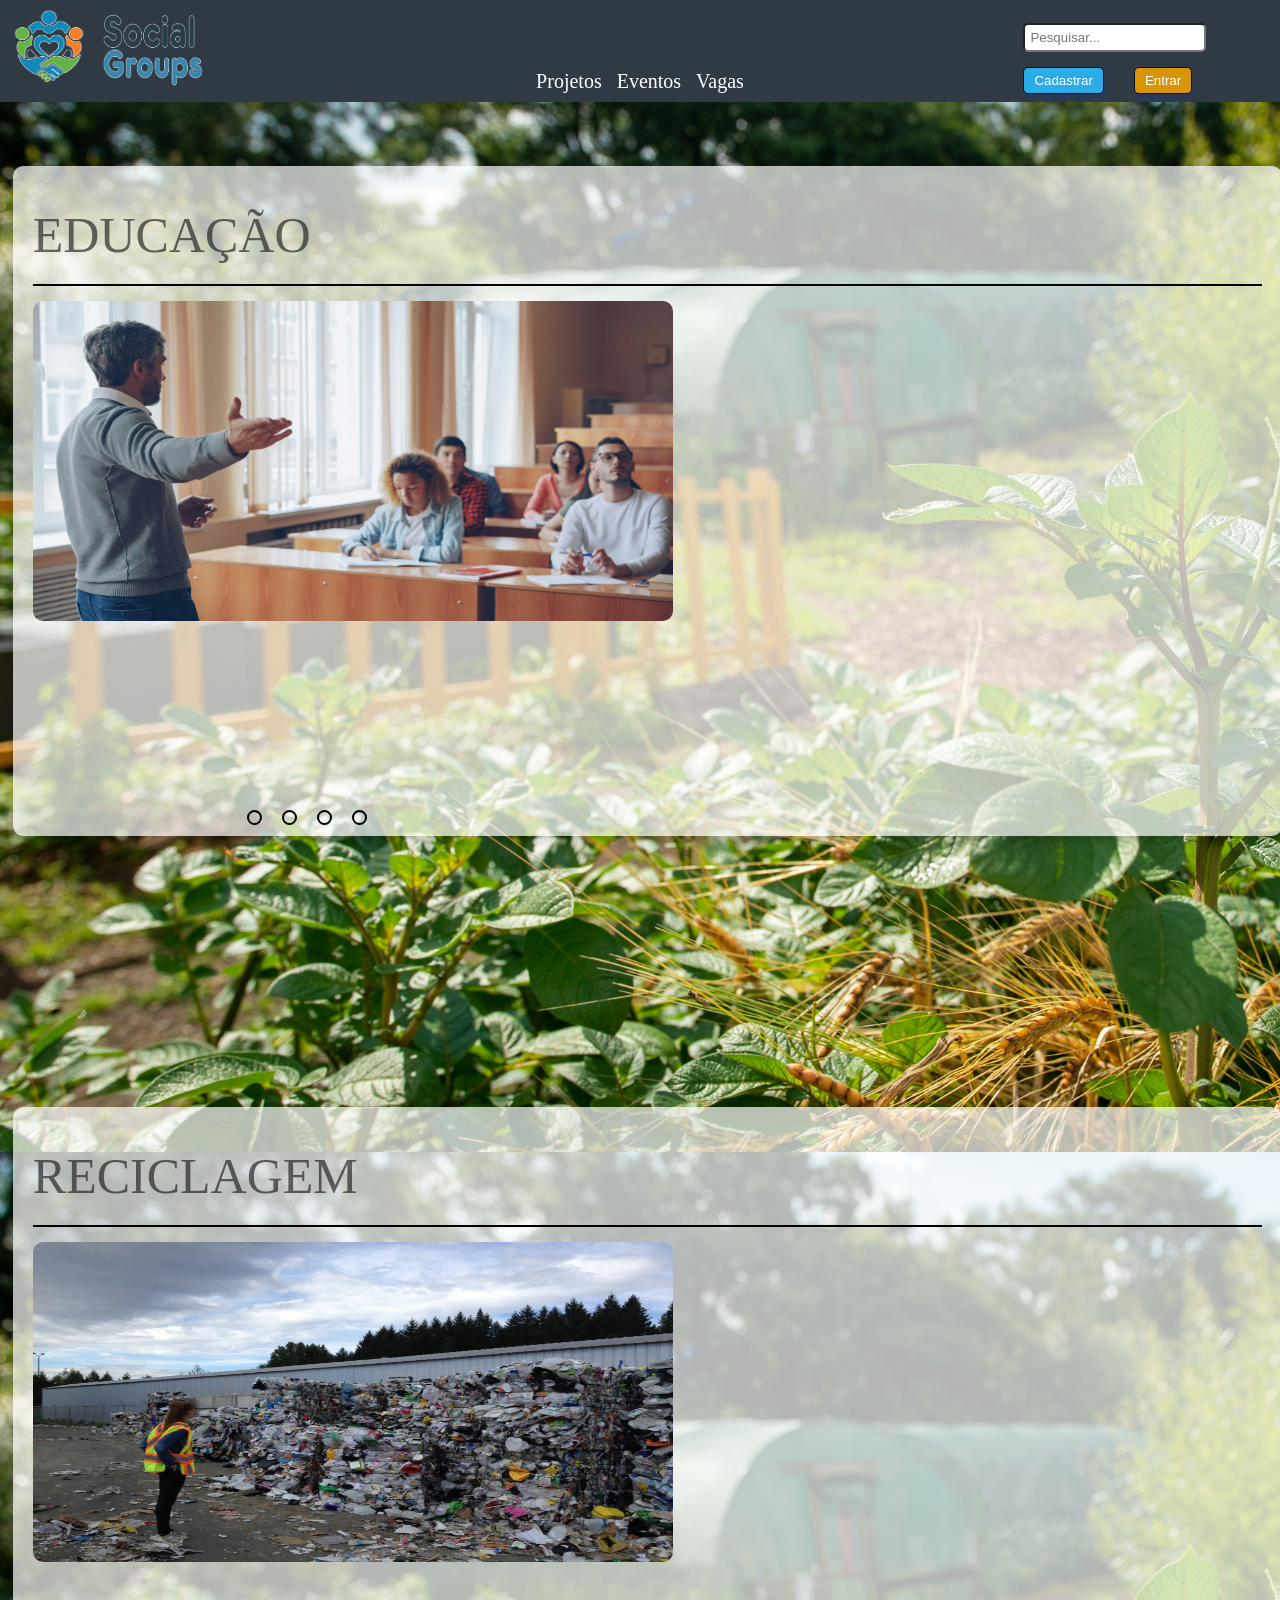
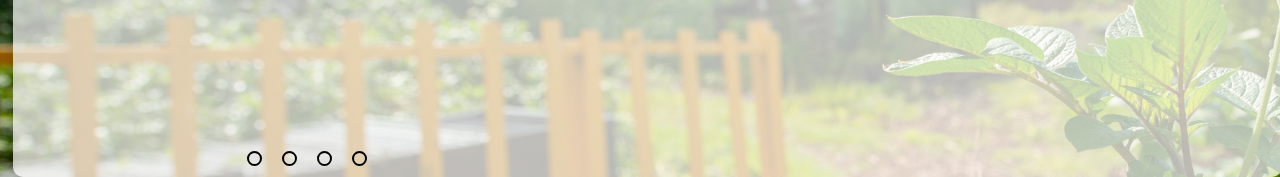
==== commit 222141c3: "pagina de projetos (100% feita( pegina responsiva tanto para pc e mobile" ====
--- a/index.html
+++ b/index.html
@@ -26,7 +26,6 @@
             <div class="informações">
                 <ul class="lista">
 
-                    <li><a href="Pages/ongs.html"> ONGS </a></li>
                     <li><a href="Pages/projetos.html"> Projetos </a></li>
                     <li><a href="Pages/eventos.html"> Eventos </a></li>
                     <li><a href="Pages/vagas.html"> Vagas </a></li>
@@ -41,7 +40,6 @@
     </button>
 
     <ul id="menuLista" class="menu-lista">
-        <li><a href="Pages/ongs.html">ONGs</a></li>
         <li><a href="Pages/projetos.html">Projetos</a></li>
         <li><a href="Pages/eventos.html">Eventos</a></li>
         <li><a href="Pages/vagas.html">Vagas</a></li>
--- a/css/style.css
+++ b/css/style.css
@@ -422,9 +422,6 @@
 
 
 
-
-
-
     body {
         background-image: url("../imagens/img principal.jpg");
         background-size: cover;
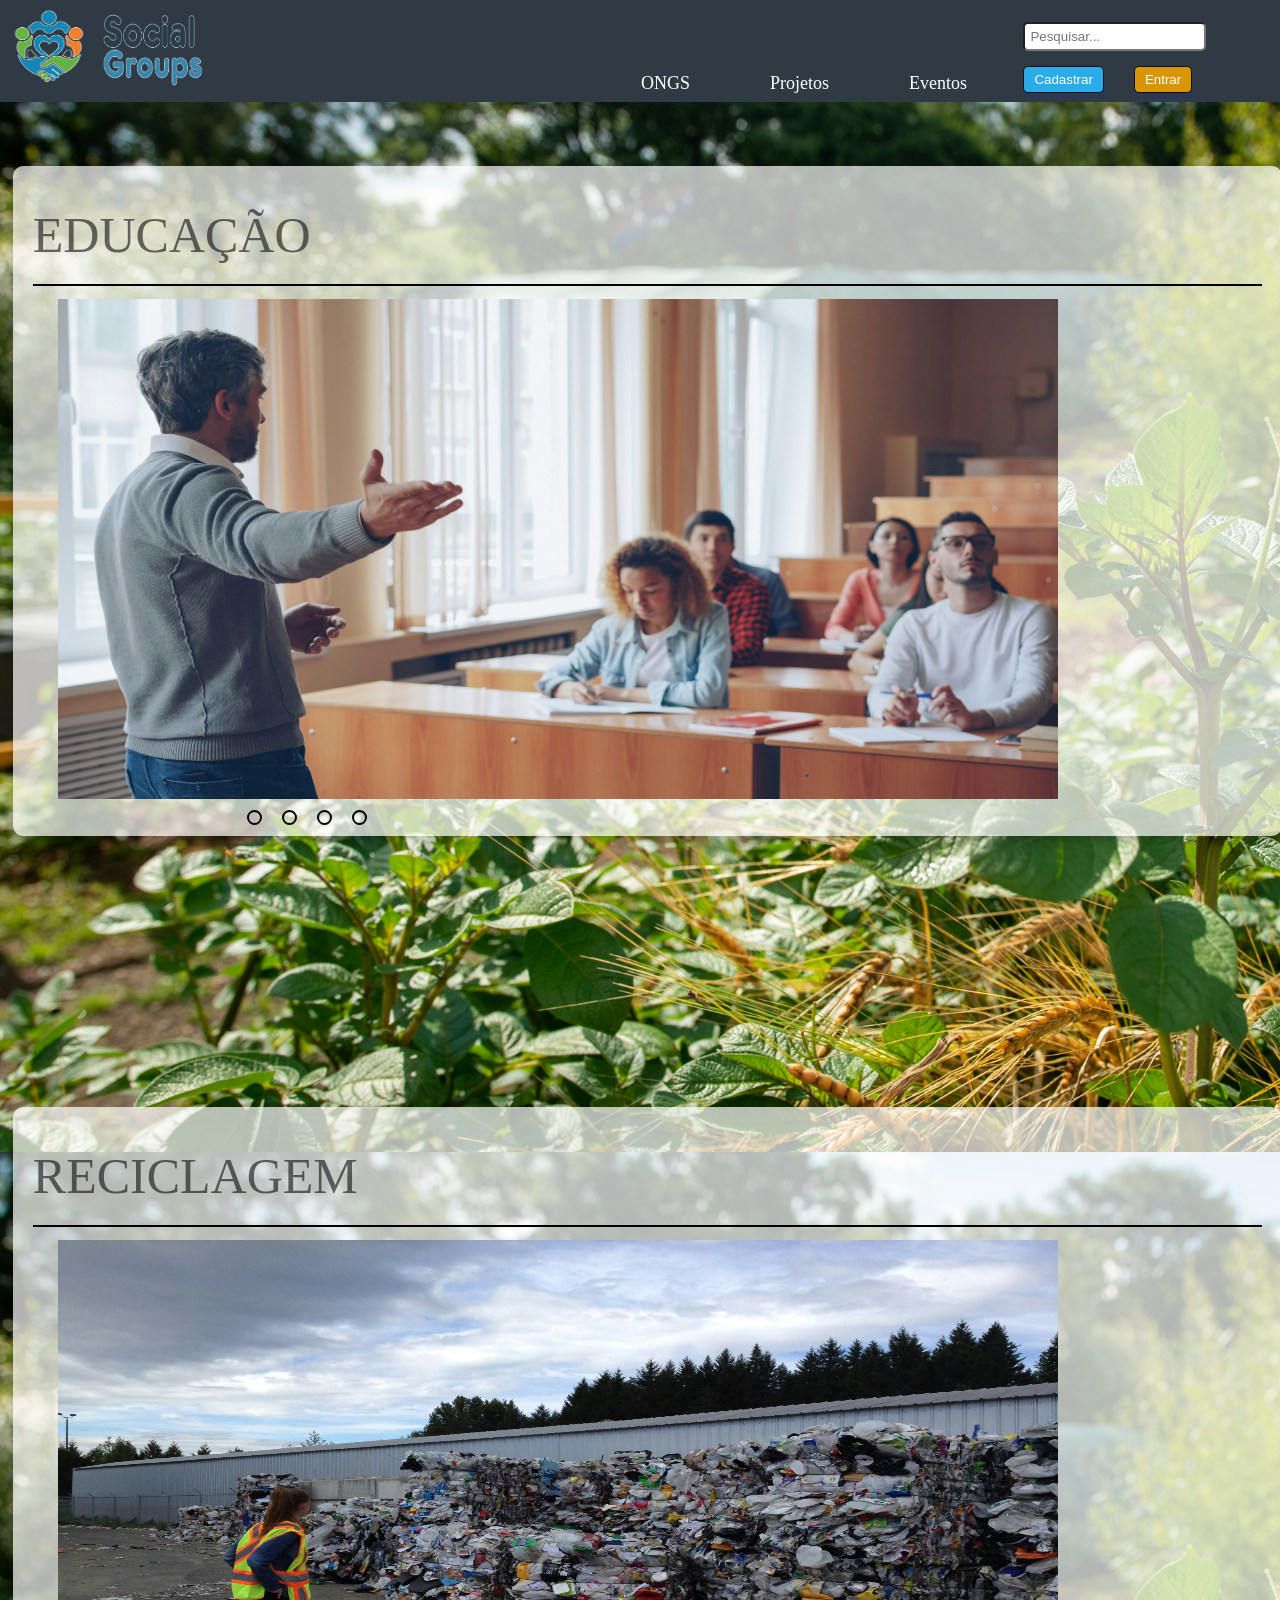
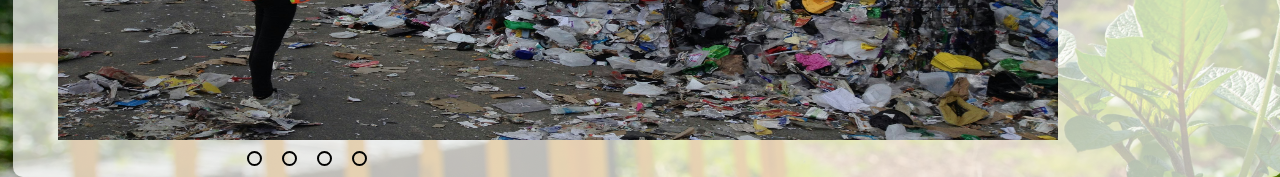
==== commit 011eae89: "Merge branch 'main' of https://github.com/ItaloSilvaHAS/SocialGroups" ====
--- a/index.html
+++ b/index.html
@@ -26,6 +26,7 @@
             <div class="informações">
                 <ul class="lista">
 
+                    <li><a href="Pages/ongs.html"> ONGS </a></li>
                     <li><a href="Pages/projetos.html"> Projetos </a></li>
                     <li><a href="Pages/eventos.html"> Eventos </a></li>
                     <li><a href="Pages/vagas.html"> Vagas </a></li>
@@ -40,6 +41,7 @@
     </button>
 
     <ul id="menuLista" class="menu-lista">
+        <li><a href="Pages/ongs.html">ONGs</a></li>
         <li><a href="Pages/projetos.html">Projetos</a></li>
         <li><a href="Pages/eventos.html">Eventos</a></li>
         <li><a href="Pages/vagas.html">Vagas</a></li>
@@ -103,15 +105,15 @@
                     </div>
 
                     <div class="slide">
-                        <img src="imagens/educação slide 2.jpg" onclick="window.location.href='Pages/Educação.html'" >
-                    </div>
-
-                    <div class="slide">
-                        <img src="imagens/educação slide 3.jpg" onclick="window.location.href='Pages/Educação.html'">
-                    </div>
-
-                    <div class="slide">
-                        <img src="imagens/educação slide 4.jpg" onclick="window.location.href='Pages/Educação.html'">
+                        <img src="imagens/educação slide 2.jpg">
+                    </div>
+
+                    <div class="slide">
+                        <img src="imagens/educação slide 3.jpg">
+                    </div>
+
+                    <div class="slide">
+                        <img src="imagens/educação slide 4.jpg">
                     </div>
 
                 </div>
@@ -175,19 +177,19 @@
 
 
                     <div class="slide first">
-                        <img src="imagens/reciclagem 1.jpg" onclick="window.location.href='../Pages/Reciclagem.html'">
-                    </div>
-
-                    <div class="slide">
-                        <img src="imagens/reciclagem 2.jpg" onclick="window.location.href='../Pages/Reciclagem.html'">
-                    </div>
-
-                    <div class="slide">
-                        <img src="imagens/reciclagem 3.jpg" onclick="window.location.href='../Pages/Reciclagem.html'">
-                    </div>
-
-                    <div class="slide">
-                        <img src="imagens/reciclagem 4.jpg" onclick="window.location.href='../Pages/Reciclagem.html'">
+                        <img src="imagens/reciclagem 1.jpg" onclick="window.location.href='Pages/Educação.html'">
+                    </div>
+
+                    <div class="slide">
+                        <img src="imagens/reciclagem 2.jpg">
+                    </div>
+
+                    <div class="slide">
+                        <img src="imagens/reciclagem 3.jpg">
+                    </div>
+
+                    <div class="slide">
+                        <img src="imagens/reciclagem 4.jpg">
                     </div>
 
                 </div>
--- a/css/style.css
+++ b/css/style.css
@@ -413,12 +413,71 @@
     display: none;
 }
 
+/*Espaço especifico da pagina vagas*/
+
+.main_vaga {
+  max-width: 1100px;
+  margin: 0 auto;
+  padding: 40px 20px;
+}
+
+.contagem {
+  font-size: 16px;
+  margin-bottom: 25px;
+}
+
+.vaga {
+  display: flex;
+  justify-content: space-between;
+  align-items: center;
+  padding: 20px 0;
+  border-bottom: 1px solid #ddd;
+}
+
+.vaga img {
+  width: 100px;
+  height: 100px;
+  object-fit: cover;
+  border-radius: 12px;
+  margin-right: 25px;
+}
+
+.texto {
+  flex: 1;
+}
+
+.texto p {
+  color: #666;
+  margin: 6px 0 10px;
+}
+
+.local {
+  font-size: 13px;
+  margin-right: 15px;
+}
+
+.categoria {
+  background: #8cc152;
+  font-size: 12px;
+  padding: 2px 12px;
+  border-radius: 20px;
+}
+
+/* Rodapé */
+.footer_vaga {
+  background: #2c3a47;
+  height: 150px;
+}
+
 
 
 /* Estilos aplicados apenas em celulares Abaixo --- telas até 800 px */
 
 
 @media screen and (max-width: 800px) {
+
+
+
 
 
 
@@ -625,43 +684,7 @@
 
     }
 
-.carrossel-vertical {
-    touch-action: pan-y;
-}
-
-
-}
-
-
-/*------------telas até 1200 a 1600px */
-
-
-
-@media screen and (min-width: 900px) and (max-width: 1800px) {
-
- nav .lista {
-        margin-left: 0;
-        position: relative;
-        right: 3; 
-        flex-wrap: wrap;
-        justify-content: center;
-        gap: 15px;
-        padding: 0;
-        margin-top: 15px;
-        font-size: 20px;
-    }
-
-
-main .Slides {
-        margin: 15px 0;
-    }
-
-    main .Slides img {
-        height: 25vw;
-        width: 50vw;
-        border-radius: 10px;
-    }
-
-}
-
-
+
+
+
+}
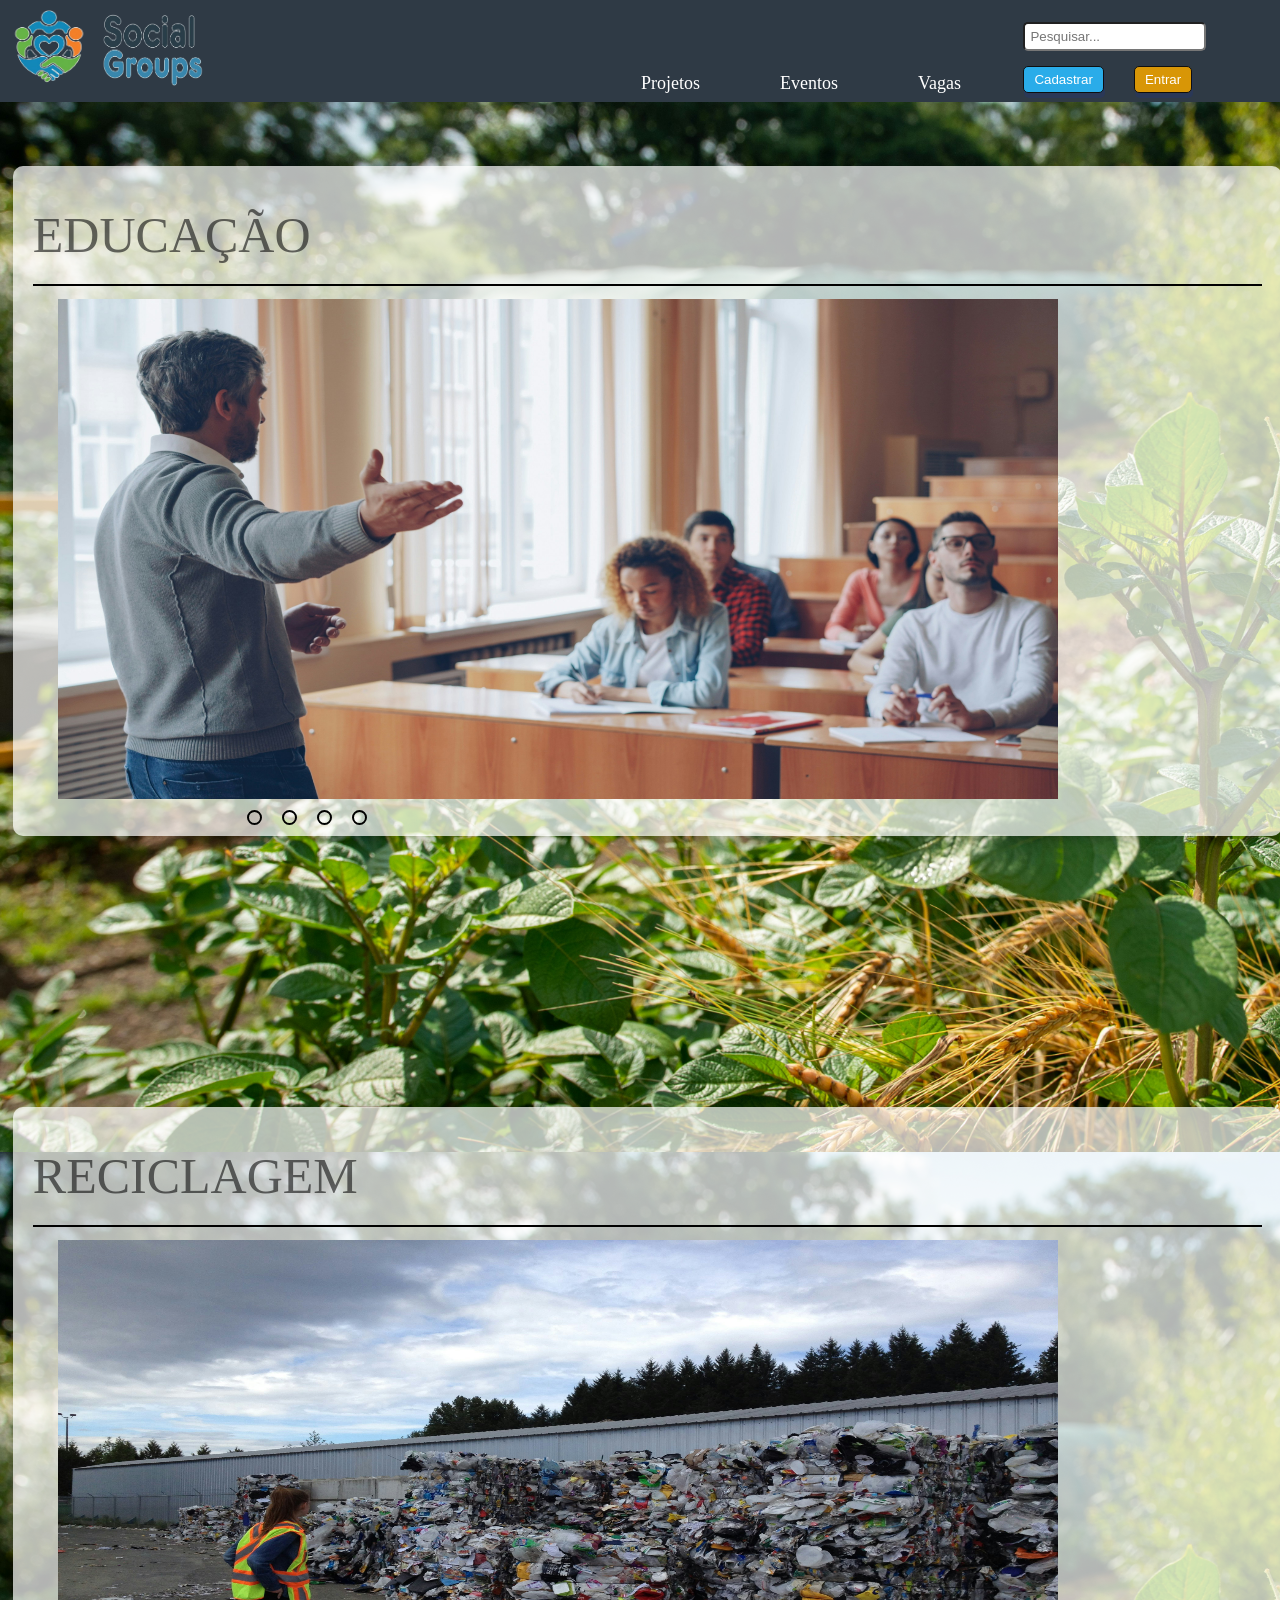
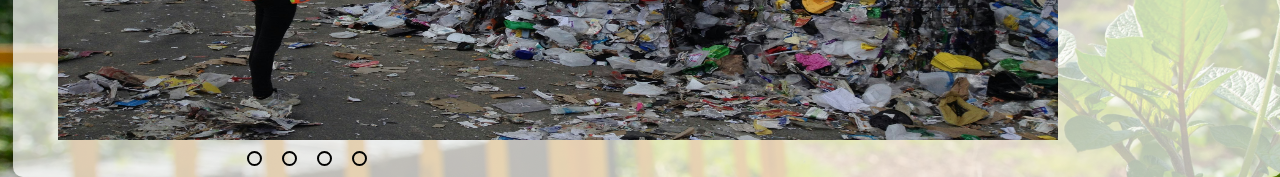
==== commit e16b1452: "Merge branch 'main' of https://github.com/ItaloSilvaHAS/SocialGroups" ====
--- a/index.html
+++ b/index.html
@@ -26,7 +26,6 @@
             <div class="informações">
                 <ul class="lista">
 
-                    <li><a href="Pages/ongs.html"> ONGS </a></li>
                     <li><a href="Pages/projetos.html"> Projetos </a></li>
                     <li><a href="Pages/eventos.html"> Eventos </a></li>
                     <li><a href="Pages/vagas.html"> Vagas </a></li>
@@ -41,7 +40,6 @@
     </button>
 
     <ul id="menuLista" class="menu-lista">
-        <li><a href="Pages/ongs.html">ONGs</a></li>
         <li><a href="Pages/projetos.html">Projetos</a></li>
         <li><a href="Pages/eventos.html">Eventos</a></li>
         <li><a href="Pages/vagas.html">Vagas</a></li>
@@ -105,15 +103,15 @@
                     </div>
 
                     <div class="slide">
-                        <img src="imagens/educação slide 2.jpg">
-                    </div>
-
-                    <div class="slide">
-                        <img src="imagens/educação slide 3.jpg">
-                    </div>
-
-                    <div class="slide">
-                        <img src="imagens/educação slide 4.jpg">
+                        <img src="imagens/educação slide 2.jpg" onclick="window.location.href='Pages/Educação.html'" >
+                    </div>
+
+                    <div class="slide">
+                        <img src="imagens/educação slide 3.jpg" onclick="window.location.href='Pages/Educação.html'">
+                    </div>
+
+                    <div class="slide">
+                        <img src="imagens/educação slide 4.jpg" onclick="window.location.href='Pages/Educação.html'">
                     </div>
 
                 </div>
@@ -177,19 +175,19 @@
 
 
                     <div class="slide first">
-                        <img src="imagens/reciclagem 1.jpg" onclick="window.location.href='Pages/Educação.html'">
-                    </div>
-
-                    <div class="slide">
-                        <img src="imagens/reciclagem 2.jpg">
-                    </div>
-
-                    <div class="slide">
-                        <img src="imagens/reciclagem 3.jpg">
-                    </div>
-
-                    <div class="slide">
-                        <img src="imagens/reciclagem 4.jpg">
+                        <img src="imagens/reciclagem 1.jpg" onclick="window.location.href='../Pages/Reciclagem.html'">
+                    </div>
+
+                    <div class="slide">
+                        <img src="imagens/reciclagem 2.jpg" onclick="window.location.href='../Pages/Reciclagem.html'">
+                    </div>
+
+                    <div class="slide">
+                        <img src="imagens/reciclagem 3.jpg" onclick="window.location.href='../Pages/Reciclagem.html'">
+                    </div>
+
+                    <div class="slide">
+                        <img src="imagens/reciclagem 4.jpg" onclick="window.location.href='../Pages/Reciclagem.html'">
                     </div>
 
                 </div>
--- a/css/style.css
+++ b/css/style.css
@@ -478,9 +478,6 @@
 
 
 
-
-
-
     body {
         background-image: url("../imagens/img principal.jpg");
         background-size: cover;
@@ -684,7 +681,44 @@
 
     }
 
-
-
-
-}
+.carrossel-vertical {
+    touch-action: pan-y;
+}
+
+
+}
+
+
+/*------------telas até 1200 a 1600px */
+
+
+
+}
+
+@media screen and (min-width: 900px) and (max-width: 1800px) {
+
+ nav .lista {
+        margin-left: 0;
+        position: relative;
+        right: 3; 
+        flex-wrap: wrap;
+        justify-content: center;
+        gap: 15px;
+        padding: 0;
+        margin-top: 15px;
+        font-size: 20px;
+    }
+
+
+main .Slides {
+        margin: 15px 0;
+    }
+
+    main .Slides img {
+        height: 25vw;
+        width: 50vw;
+        border-radius: 10px;
+    }
+
+}
+
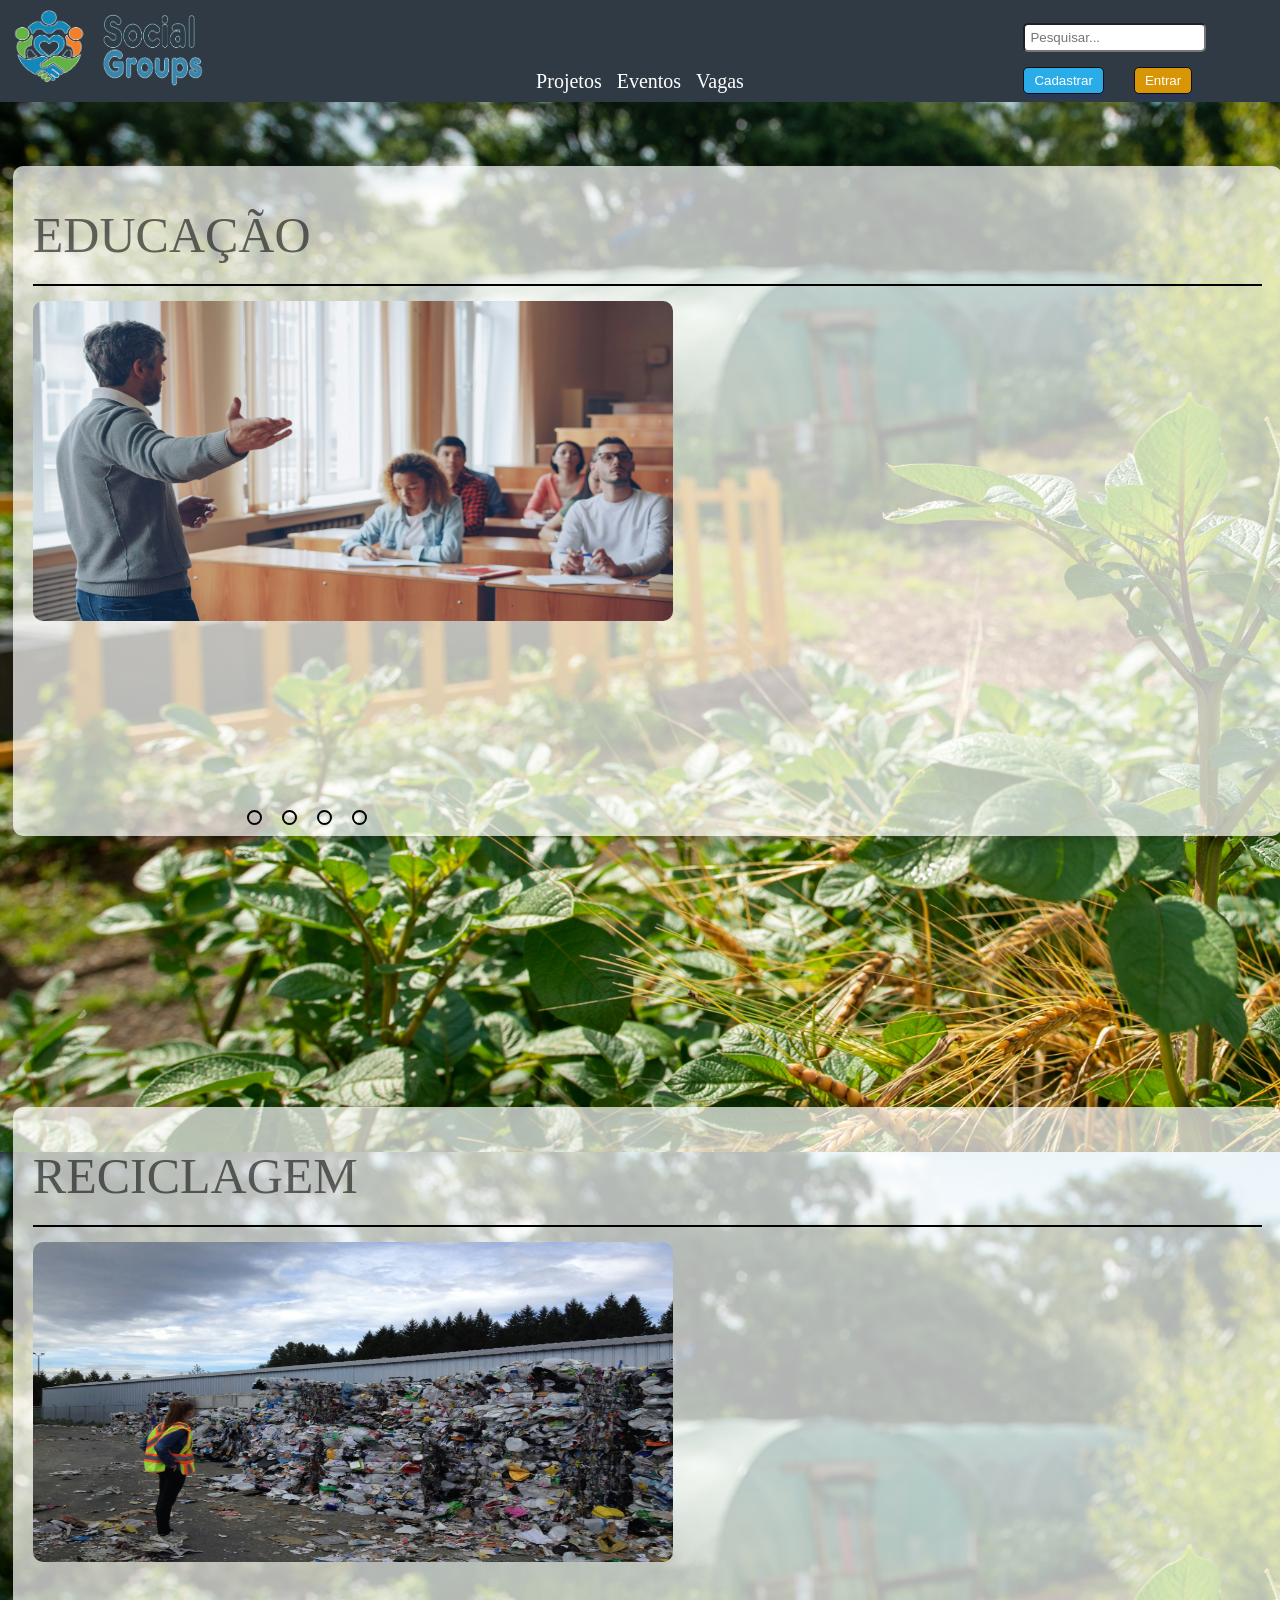
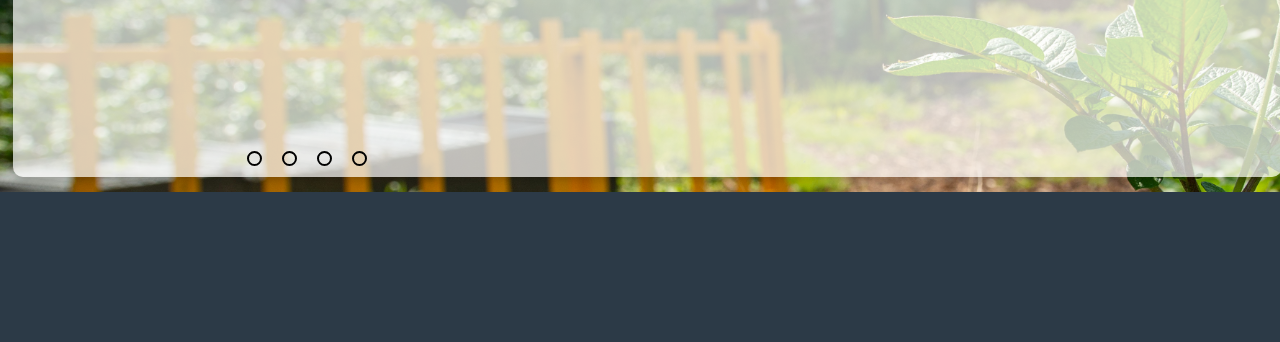
==== commit 5ae5dabc: "pequena correção corrigindo as paginas para mobile e algumas pequenas att" ====
--- a/index.html
+++ b/index.html
@@ -224,7 +224,7 @@
     </main>
 
 
-
+ <footer  ></footer>
 
     <script src="js/script.js"></script>
 
--- a/css/style.css
+++ b/css/style.css
@@ -413,68 +413,18 @@
     display: none;
 }
 
-/*Espaço especifico da pagina vagas*/
-
-.main_vaga {
-  max-width: 1100px;
-  margin: 0 auto;
-  padding: 40px 20px;
-}
-
-.contagem {
-  font-size: 16px;
-  margin-bottom: 25px;
-}
-
-.vaga {
-  display: flex;
-  justify-content: space-between;
-  align-items: center;
-  padding: 20px 0;
-  border-bottom: 1px solid #ddd;
-}
-
-.vaga img {
-  width: 100px;
-  height: 100px;
-  object-fit: cover;
-  border-radius: 12px;
-  margin-right: 25px;
-}
-
-.texto {
-  flex: 1;
-}
-
-.texto p {
-  color: #666;
-  margin: 6px 0 10px;
-}
-
-.local {
-  font-size: 13px;
-  margin-right: 15px;
-}
-
-.categoria {
-  background: #8cc152;
-  font-size: 12px;
-  padding: 2px 12px;
-  border-radius: 20px;
-}
-
 /* Rodapé */
-.footer_vaga {
+footer {
   background: #2c3a47;
   height: 150px;
-}
-
+  margin-top: 25%
+}
 
 
 /* Estilos aplicados apenas em celulares Abaixo --- telas até 800 px */
 
 
-@media screen and (max-width: 800px) {
+@media screen and (min-width: 320px) and (max-width: 800px) {
 
 
 
@@ -483,7 +433,7 @@
         background-size: cover;
         background-position: center;
         min-width: 10vw;
-        min-height: 380vw;
+        min-height: 350vw;
         background-repeat: no-repeat;
         
     }
@@ -685,6 +635,13 @@
     touch-action: pan-y;
 }
 
+/* Rodapé */
+footer {
+  background: #2c3a47;
+  height: 150px;
+ margin-top: -35%
+}
+
 
 }
 
@@ -692,8 +649,6 @@
 /*------------telas até 1200 a 1600px */
 
 
-
-}
 
 @media screen and (min-width: 900px) and (max-width: 1800px) {
 
@@ -720,5 +675,12 @@
         border-radius: 10px;
     }
 
-}
-
+/* Rodapé */
+footer {
+  background: #2c3a47;
+  height: 150px;
+}
+
+
+}
+
